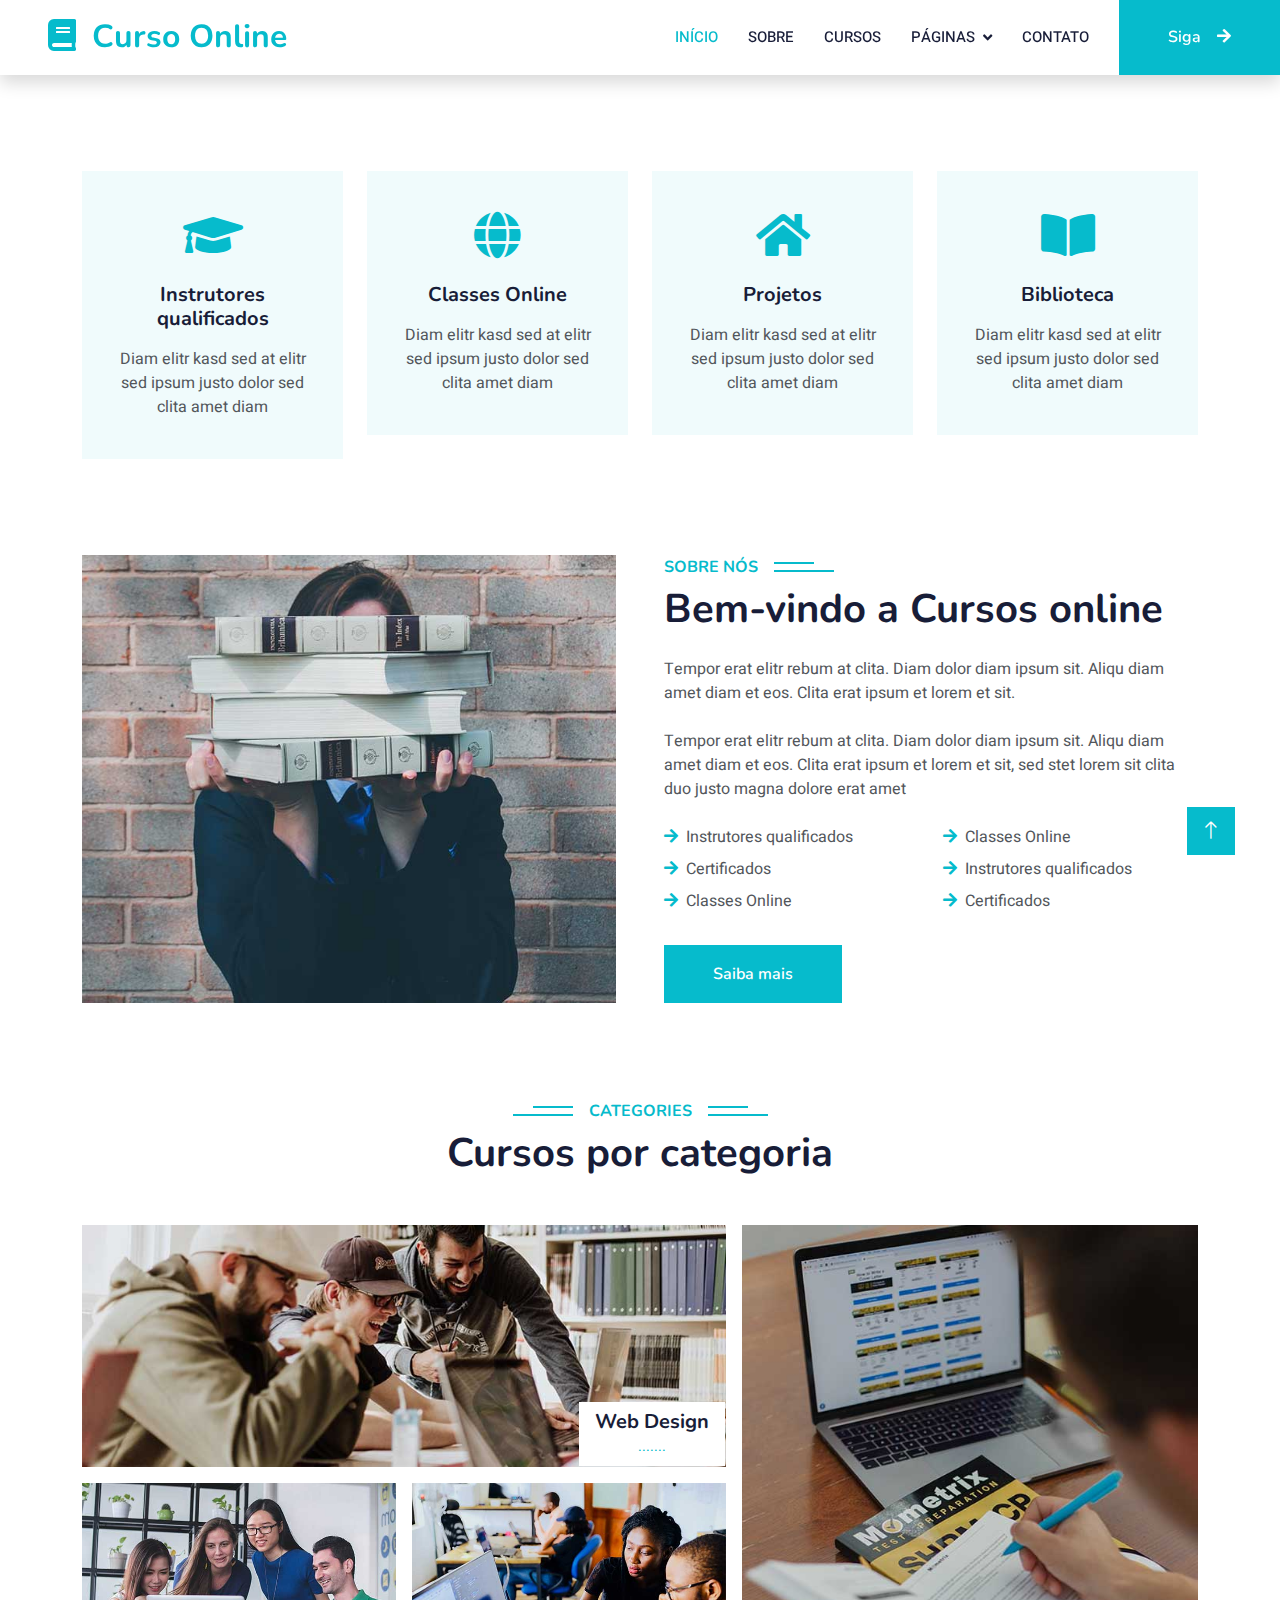
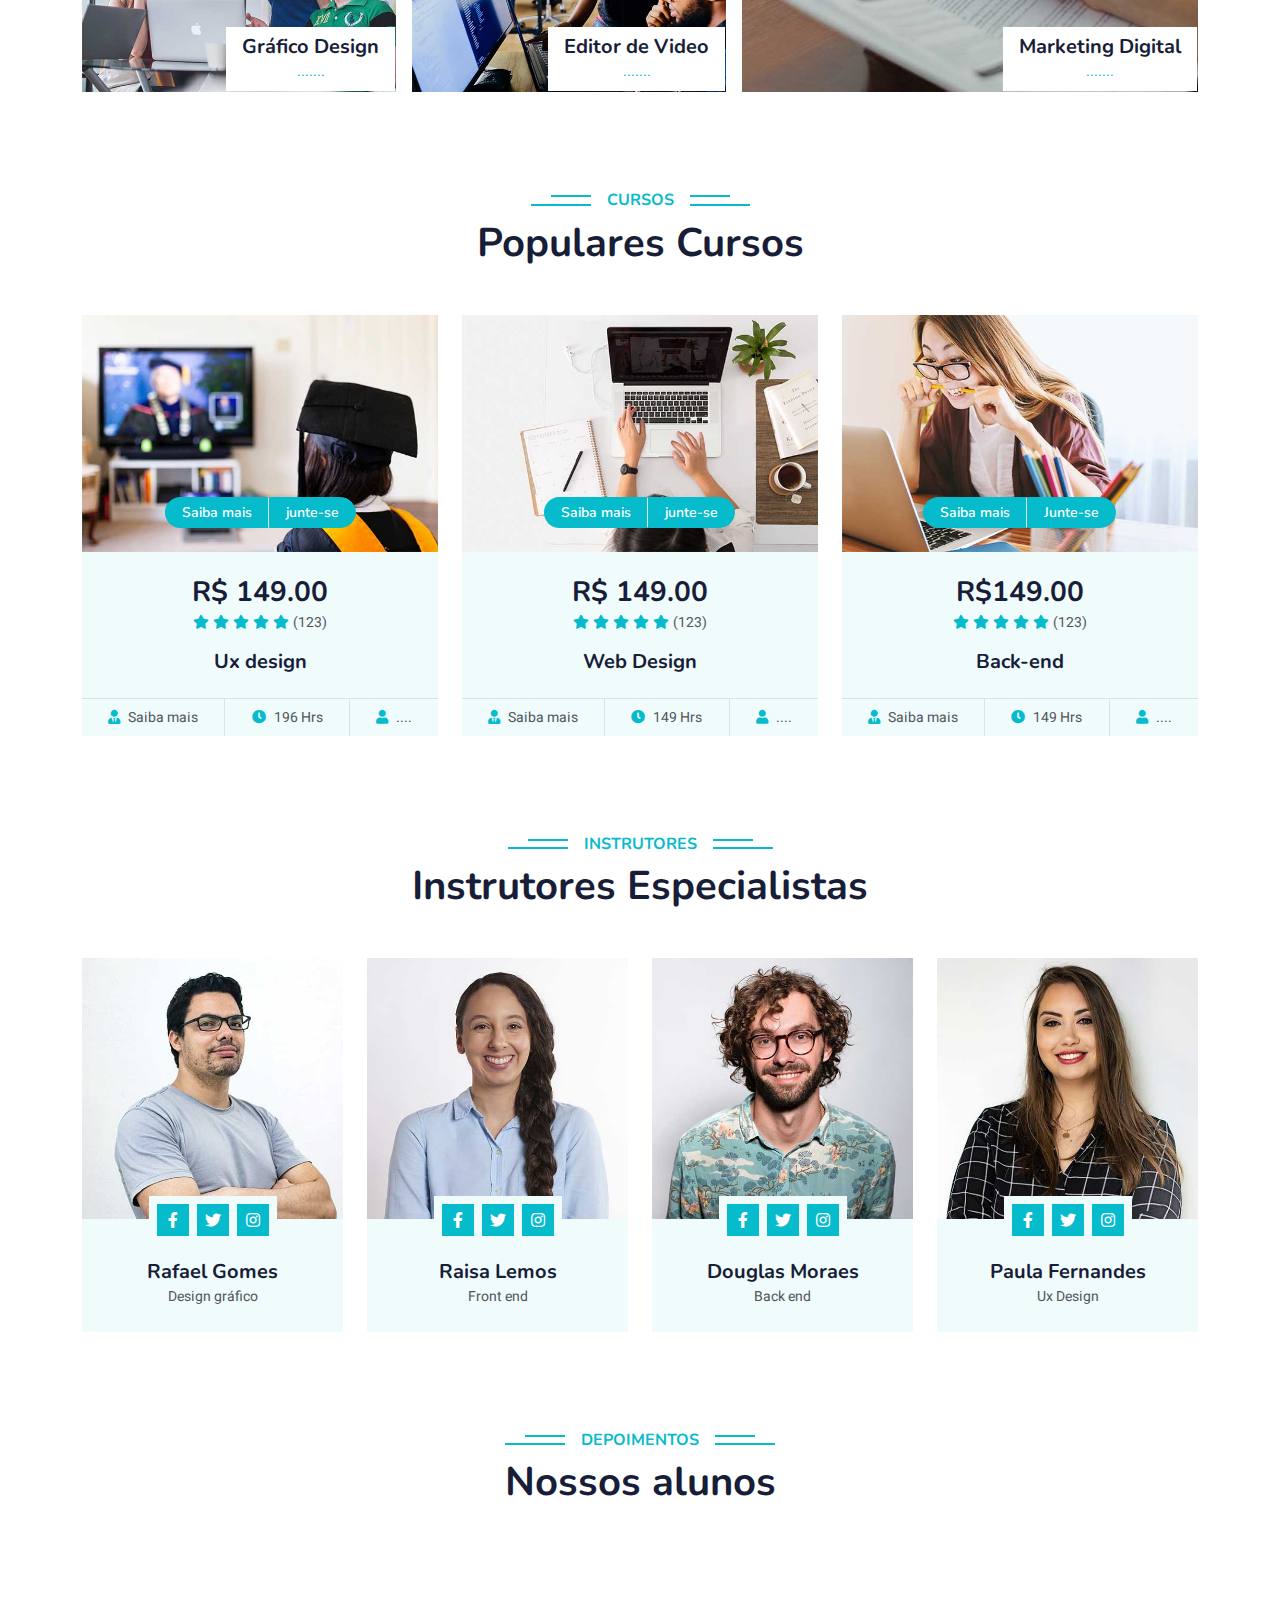
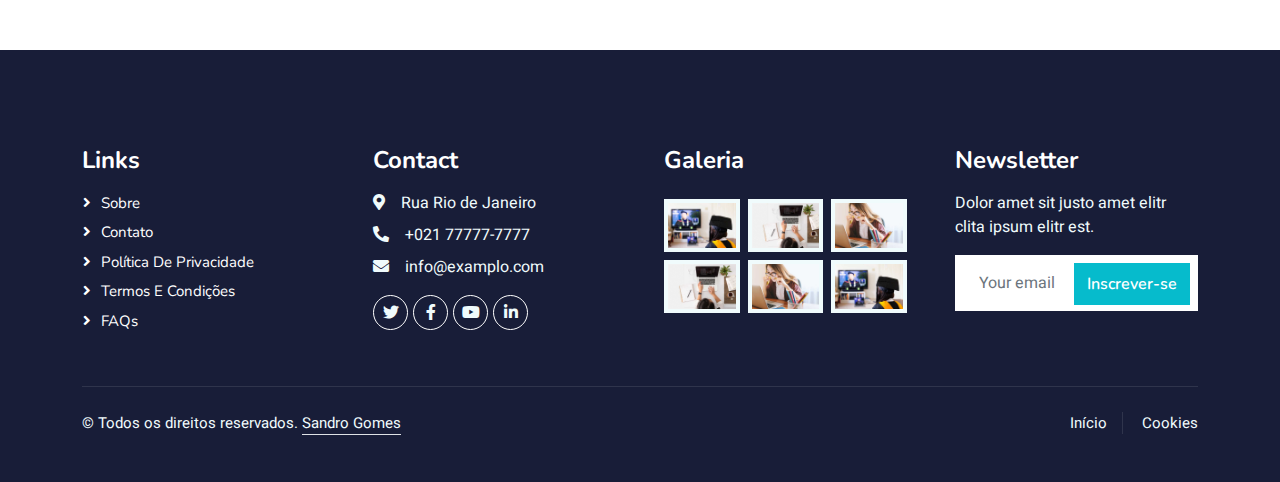
==== index.html @ c1a47a13 "Update index.html" ====
<!DOCTYPE html>
<html lang="en">

<head>
    <meta charset="utf-8">
    <title></title>
    <meta content="width=device-width, initial-scale=1.0" name="viewport">
    <meta content="" name="keywords">
    <meta content="" name="description">

    <!-- Favicon -->
    <link href="img/favicon.ico" rel="icon">

    <!-- Google Web Fonts -->
    <link rel="preconnect" href="https://fonts.googleapis.com">
    <link rel="preconnect" href="https://fonts.gstatic.com" crossorigin>
    <link href="https://fonts.googleapis.com/css2?family=Heebo:wght@400;500;600&family=Nunito:wght@600;700;800&display=swap" rel="stylesheet">

    <!-- Icon Font Stylesheet -->
    <link href="https://cdnjs.cloudflare.com/ajax/libs/font-awesome/5.10.0/css/all.min.css" rel="stylesheet">
    <link href="https://cdn.jsdelivr.net/npm/bootstrap-icons@1.4.1/font/bootstrap-icons.css" rel="stylesheet">

    <!-- Libraries Stylesheet -->
    <link href="lib/animate/animate.min.css" rel="stylesheet">
    <link href="lib/owlcarousel/assets/owl.carousel.min.css" rel="stylesheet">

    <!-- Customized Bootstrap Stylesheet -->
    <link href="css/bootstrap.min.css" rel="stylesheet">

    <!-- Template Stylesheet -->
    <link href="css/style.css" rel="stylesheet">
</head>

<body>
    <!-- Spinner Start -->
    <div id="spinner" class="show bg-white position-fixed translate-middle w-100 vh-100 top-50 start-50 d-flex align-items-center justify-content-center">
        <div class="spinner-border text-primary" style="width: 3rem; height: 3rem;" role="status">
            <span class="sr-only">Carregando...</span>
        </div>
    </div>
    <!-- Spinner End -->


    <!-- Navbar Start -->
    <nav class="navbar navbar-expand-lg bg-white navbar-light shadow sticky-top p-0">
        <a href="index.html" class="navbar-brand d-flex align-items-center px-4 px-lg-5">
            <h2 class="m-0 text-primary"><i class="fa fa-book me-3"></i>Curso Online</h2>
        </a>
        <button type="button" class="navbar-toggler me-4" data-bs-toggle="collapse" data-bs-target="#navbarCollapse">
            <span class="navbar-toggler-icon"></span>
        </button>
        <div class="collapse navbar-collapse" id="navbarCollapse">
            <div class="navbar-nav ms-auto p-4 p-lg-0">
                <a href="index.html" class="nav-item nav-link active">Início</a>
                <a href="sobre.html" class="nav-item nav-link">Sobre</a>
                <a href="cursos.html" class="nav-item nav-link">Cursos</a>
                <div class="nav-item dropdown">
                    <a href="#" class="nav-link dropdown-toggle" data-bs-toggle="dropdown">Páginas</a>
                    <div class="dropdown-menu fade-down m-0">
                        <a href="time.html" class="dropdown-item">Nosso time</a>
                        <a href="depoimentos.html" class="dropdown-item">Feedback</a>
                       
                    </div>
                </div>
                <a href="contact.html" class="nav-item nav-link">Contato</a>
            </div>
            <a href="" class="btn btn-primary py-4 px-lg-5 d-none d-lg-block">Siga<i class="fa fa-arrow-right ms-3"></i></a>
        </div>
    </nav>
    <!-- Navbar End -->


    <!-- Carousel Start -->
    <div class="container-fluid p-0 mb-5">
        <div class="owl-carousel header-carousel position-relative">
            <div class="owl-carousel-item position-relative">
                <img class="img-fluid" src="img/carousel-1.jpg" alt="">
                <div class="position-absolute top-0 start-0 w-100 h-100 d-flex align-items-center" style="background: rgba(24, 29, 56, .7);">
                    <div class="container">
                        <div class="row justify-content-start">
                            <div class="col-sm-10 col-lg-8">
                                <h5 class="text-primary text-uppercase mb-3 animated slideInDown">Melhores cursos online</h5>
                                <h1 class="display-3 text-white animated slideInDown">A melhor plataforma de aprendizado online</h1>
                                <p class="fs-5 text-white mb-4 pb-2">Vero elitr justo clita lorem. Ipsum dolor at sed stet sit diam no. Kasd rebum ipsum et diam justo clita et kasd rebum sea sanctus eirmod elitr.</p>
                                <a href="" class="btn btn-primary py-md-3 px-md-5 me-3 animated slideInLeft">Saiba mais</a>
                                <a href="" class="btn btn-light py-md-3 px-md-5 animated slideInRight">Siga</a>
                            </div>
                        </div>
                    </div>
                </div>
            </div>
            <div class="owl-carousel-item position-relative">
                <img class="img-fluid" src="img/carousel-2.jpg" alt="">
                <div class="position-absolute top-0 start-0 w-100 h-100 d-flex align-items-center" style="background: rgba(24, 29, 56, .7);">
                    <div class="container">
                        <div class="row justify-content-start">
                            <div class="col-sm-10 col-lg-8">
                                <h5 class="text-primary text-uppercase mb-3 animated slideInDown">Melhores cursos online</h5>
                                <h1 class="display-3 text-white animated slideInDown">A melhor plataforma de aprendizado online</h1>
                                <p class="fs-5 text-white mb-4 pb-2">Vero elitr justo clita lorem. Ipsum dolor at sed stet sit diam no. Kasd rebum ipsum et diam justo clita et kasd rebum sea sanctus eirmod elitr.</p>
                                <a href="" class="btn btn-primary py-md-3 px-md-5 me-3 animated slideInLeft">Saiba mais</a>
                                <a href="" class="btn btn-light py-md-3 px-md-5 animated slideInRight">Siga</a>
                            </div>
                        </div>
                    </div>
                </div>
            </div>
        </div>
    </div>
    <!-- Carousel End -->


    <!-- Service Start -->
    <div class="container-xxl py-5">
        <div class="container">
            <div class="row g-4">
                <div class="col-lg-3 col-sm-6 wow fadeInUp" data-wow-delay="0.1s">
                    <div class="service-item text-center pt-3">
                        <div class="p-4">
                            <i class="fa fa-3x fa-graduation-cap text-primary mb-4"></i>
                            <h5 class="mb-3">Instrutores qualificados</h5>
                            <p>Diam elitr kasd sed at elitr sed ipsum justo dolor sed clita amet diam</p>
                        </div>
                    </div>
                </div>
                <div class="col-lg-3 col-sm-6 wow fadeInUp" data-wow-delay="0.3s">
                    <div class="service-item text-center pt-3">
                        <div class="p-4">
                            <i class="fa fa-3x fa-globe text-primary mb-4"></i>
                            <h5 class="mb-3">Classes Online</h5>
                            <p>Diam elitr kasd sed at elitr sed ipsum justo dolor sed clita amet diam</p>
                        </div>
                    </div>
                </div>
                <div class="col-lg-3 col-sm-6 wow fadeInUp" data-wow-delay="0.5s">
                    <div class="service-item text-center pt-3">
                        <div class="p-4">
                            <i class="fa fa-3x fa-home text-primary mb-4"></i>
                            <h5 class="mb-3">Projetos</h5>
                            <p>Diam elitr kasd sed at elitr sed ipsum justo dolor sed clita amet diam</p>
                        </div>
                    </div>
                </div>
                <div class="col-lg-3 col-sm-6 wow fadeInUp" data-wow-delay="0.7s">
                    <div class="service-item text-center pt-3">
                        <div class="p-4">
                            <i class="fa fa-3x fa-book-open text-primary mb-4"></i>
                            <h5 class="mb-3">Biblioteca</h5>
                            <p>Diam elitr kasd sed at elitr sed ipsum justo dolor sed clita amet diam</p>
                        </div>
                    </div>
                </div>
            </div>
        </div>
    </div>
    <!-- Service End -->


    <!-- About Start -->
    <div class="container-xxl py-5">
        <div class="container">
            <div class="row g-5">
                <div class="col-lg-6 wow fadeInUp" data-wow-delay="0.1s" style="min-height: 400px;">
                    <div class="position-relative h-100">
                        <img class="img-fluid position-absolute w-100 h-100" src="img/about.jpg" alt="" style="object-fit: cover;">
                    </div>
                </div>
                <div class="col-lg-6 wow fadeInUp" data-wow-delay="0.3s">
                    <h6 class="section-title bg-white text-start text-primary pe-3">Sobre nós</h6>
                    <h1 class="mb-4">Bem-vindo a Cursos online</h1>
                    <p class="mb-4">Tempor erat elitr rebum at clita. Diam dolor diam ipsum sit. Aliqu diam amet diam et eos. Clita erat ipsum et lorem et sit.</p>
                    <p class="mb-4">Tempor erat elitr rebum at clita. Diam dolor diam ipsum sit. Aliqu diam amet diam et eos. Clita erat ipsum et lorem et sit, sed stet lorem sit clita duo justo magna dolore erat amet</p>
                    <div class="row gy-2 gx-4 mb-4">
                        
                       <div class="col-sm-6">
                            <p class="mb-0"><i class="fa fa-arrow-right text-primary me-2"></i>Instrutores qualificados</p>
                        </div>
                        <div class="col-sm-6">
                            <p class="mb-0"><i class="fa fa-arrow-right text-primary me-2"></i>Classes Online</p>
                        </div>
                        <div class="col-sm-6">
                            <p class="mb-0"><i class="fa fa-arrow-right text-primary me-2"></i>Certificados</p>
                        </div>
                        <div class="col-sm-6">
                            <p class="mb-0"><i class="fa fa-arrow-right text-primary me-2"></i>Instrutores qualificados</p>
                        </div>
                        <div class="col-sm-6">
                            <p class="mb-0"><i class="fa fa-arrow-right text-primary me-2"></i>Classes Online</p>
                        </div>
                        <div class="col-sm-6">
                            <p class="mb-0"><i class="fa fa-arrow-right text-primary me-2"></i>Certificados</p>
                        </div>
                    </div>
                    <a class="btn btn-primary py-3 px-5 mt-2" href="">Saiba mais</a>
                </div>
            </div>
        </div>
    </div>
    <!-- About End -->


    <!-- Categories Start -->
    <div class="container-xxl py-5 category">
        <div class="container">
            <div class="text-center wow fadeInUp" data-wow-delay="0.1s">
                <h6 class="section-title bg-white text-center text-primary px-3">Categories</h6>
                <h1 class="mb-5">Cursos por categoria</h1>
            </div>
            <div class="row g-3">
                <div class="col-lg-7 col-md-6">
                    <div class="row g-3">
                        <div class="col-lg-12 col-md-12 wow zoomIn" data-wow-delay="0.1s">
                            <a class="position-relative d-block overflow-hidden" href="">
                                <img class="img-fluid" src="img/cat-1.jpg" alt="">
                                <div class="bg-white text-center position-absolute bottom-0 end-0 py-2 px-3" style="margin: 1px;">
                                    <h5 class="m-0">Web Design</h5>
                                    <small class="text-primary">.......</small>
                                </div>
                            </a>
                        </div>
                        <div class="col-lg-6 col-md-12 wow zoomIn" data-wow-delay="0.3s">
                            <a class="position-relative d-block overflow-hidden" href="">
                                <img class="img-fluid" src="img/cat-2.jpg" alt="">
                                <div class="bg-white text-center position-absolute bottom-0 end-0 py-2 px-3" style="margin: 1px;">
                                    <h5 class="m-0">Gráfico Design</h5>
                                    <small class="text-primary">.......</small>
                                </div>
                            </a>
                        </div>
                        <div class="col-lg-6 col-md-12 wow zoomIn" data-wow-delay="0.5s">
                            <a class="position-relative d-block overflow-hidden" href="">
                                <img class="img-fluid" src="img/cat-3.jpg" alt="">
                                <div class="bg-white text-center position-absolute bottom-0 end-0 py-2 px-3" style="margin: 1px;">
                                    <h5 class="m-0">Editor de Video</h5>
                                    <small class="text-primary">.......</small>
                                </div>
                            </a>
                        </div>
                    </div>
                </div>
                <div class="col-lg-5 col-md-6 wow zoomIn" data-wow-delay="0.7s" style="min-height: 350px;">
                    <a class="position-relative d-block h-100 overflow-hidden" href="">
                        <img class="img-fluid position-absolute w-100 h-100" src="img/cat-4.jpg" alt="" style="object-fit: cover;">
                        <div class="bg-white text-center position-absolute bottom-0 end-0 py-2 px-3" style="margin:  1px;">
                            <h5 class="m-0">Marketing Digital</h5>
                            <small class="text-primary">.......</small>
                        </div>
                    </a>
                </div>
            </div>
        </div>
    </div>
    <!-- Categories Start -->


    <!-- Courses Start -->
    <div class="container-xxl py-5">
        <div class="container">
            <div class="text-center wow fadeInUp" data-wow-delay="0.1s">
                <h6 class="section-title bg-white text-center text-primary px-3">Cursos</h6>
                <h1 class="mb-5">Populares Cursos</h1>
            </div>
            <div class="row g-4 justify-content-center">
                <div class="col-lg-4 col-md-6 wow fadeInUp" data-wow-delay="0.1s">
                    <div class="course-item bg-light">
                        <div class="position-relative overflow-hidden">
                            <img class="img-fluid" src="img/course-1.jpg" alt="">
                            <div class="w-100 d-flex justify-content-center position-absolute bottom-0 start-0 mb-4">
                                <a href="#" class="flex-shrink-0 btn btn-sm btn-primary px-3 border-end" style="border-radius: 30px 0 0 30px;">Saiba mais</a>
                                <a href="#" class="flex-shrink-0 btn btn-sm btn-primary px-3" style="border-radius: 0 30px 30px 0;">junte-se</a>
                            </div>
                        </div>
                        <div class="text-center p-4 pb-0">
                            <h3 class="mb-0">R$ 149.00</h3>
                            <div class="mb-3">
                                <small class="fa fa-star text-primary"></small>
                                <small class="fa fa-star text-primary"></small>
                                <small class="fa fa-star text-primary"></small>
                                <small class="fa fa-star text-primary"></small>
                                <small class="fa fa-star text-primary"></small>
                                <small>(123)</small>
                            </div>
                            <h5 class="mb-4">Ux design</h5>
                        </div>
                        <div class="d-flex border-top">
                            <small class="flex-fill text-center border-end py-2"><i class="fa fa-user-tie text-primary me-2"></i>Saiba mais</small>
                            <small class="flex-fill text-center border-end py-2"><i class="fa fa-clock text-primary me-2"></i>196 Hrs</small>
                            <small class="flex-fill text-center py-2"><i class="fa fa-user text-primary me-2"></i>....</small>
                        </div>
                    </div>
                </div>
                <div class="col-lg-4 col-md-6 wow fadeInUp" data-wow-delay="0.3s">
                    <div class="course-item bg-light">
                        <div class="position-relative overflow-hidden">
                            <img class="img-fluid" src="img/course-2.jpg" alt="">
                            <div class="w-100 d-flex justify-content-center position-absolute bottom-0 start-0 mb-4">
                                <a href="#" class="flex-shrink-0 btn btn-sm btn-primary px-3 border-end" style="border-radius: 30px 0 0 30px;">Saiba mais</a>
                                <a href="#" class="flex-shrink-0 btn btn-sm btn-primary px-3" style="border-radius: 0 30px 30px 0;">junte-se</a>
                            </div>
                        </div>
                        <div class="text-center p-4 pb-0">
                            <h3 class="mb-0">R$ 149.00</h3>
                            <div class="mb-3">
                                <small class="fa fa-star text-primary"></small>
                                <small class="fa fa-star text-primary"></small>
                                <small class="fa fa-star text-primary"></small>
                                <small class="fa fa-star text-primary"></small>
                                <small class="fa fa-star text-primary"></small>
                                <small>(123)</small>
                            </div>
                            <h5 class="mb-4">Web Design</h5>
                        </div>
                        <div class="d-flex border-top">
                            <small class="flex-fill text-center border-end py-2"><i class="fa fa-user-tie text-primary me-2"></i>Saiba mais</small>
                            <small class="flex-fill text-center border-end py-2"><i class="fa fa-clock text-primary me-2"></i>149 Hrs</small>
                            <small class="flex-fill text-center py-2"><i class="fa fa-user text-primary me-2"></i>....</small>
                        </div>
                    </div>
                </div>
                <div class="col-lg-4 col-md-6 wow fadeInUp" data-wow-delay="0.5s">
                    <div class="course-item bg-light">
                        <div class="position-relative overflow-hidden">
                            <img class="img-fluid" src="img/course-3.jpg" alt="">
                            <div class="w-100 d-flex justify-content-center position-absolute bottom-0 start-0 mb-4">
                                <a href="#" class="flex-shrink-0 btn btn-sm btn-primary px-3 border-end" style="border-radius: 30px 0 0 30px;">Saiba mais</a>
                                <a href="#" class="flex-shrink-0 btn btn-sm btn-primary px-3" style="border-radius: 0 30px 30px 0;">Junte-se</a>
                            </div>
                        </div>
                        <div class="text-center p-4 pb-0">
                            <h3 class="mb-0">R$149.00</h3>
                            <div class="mb-3">
                                <small class="fa fa-star text-primary"></small>
                                <small class="fa fa-star text-primary"></small>
                                <small class="fa fa-star text-primary"></small>
                                <small class="fa fa-star text-primary"></small>
                                <small class="fa fa-star text-primary"></small>
                                <small>(123)</small>
                            </div>
                            <h5 class="mb-4">Back-end</h5>
                        </div>
                        <div class="d-flex border-top">
                            <small class="flex-fill text-center border-end py-2"><i class="fa fa-user-tie text-primary me-2"></i>Saiba mais</small>
                            <small class="flex-fill text-center border-end py-2"><i class="fa fa-clock text-primary me-2"></i>149 Hrs</small>
                            <small class="flex-fill text-center py-2"><i class="fa fa-user text-primary me-2"></i>....</small>
                        </div>
                    </div>
                </div>
            </div>
        </div>
    </div>
    <!-- Courses End -->


    <!-- Team Start -->
    <div class="container-xxl py-5">
        <div class="container">
            <div class="text-center wow fadeInUp" data-wow-delay="0.1s">
                <h6 class="section-title bg-white text-center text-primary px-3">Instrutores</h6>
                <h1 class="mb-5">Instrutores Especialistas</h1>
            </div>
            <div class="row g-4">
                <div class="col-lg-3 col-md-6 wow fadeInUp" data-wow-delay="0.1s">
                    <div class="team-item bg-light">
                        <div class="overflow-hidden">
                            <img class="img-fluid" src="img/team-1.jpg" alt="">
                        </div>
                        <div class="position-relative d-flex justify-content-center" style="margin-top: -23px;">
                            <div class="bg-light d-flex justify-content-center pt-2 px-1">
                                <a class="btn btn-sm-square btn-primary mx-1" href=""><i class="fab fa-facebook-f"></i></a>
                                <a class="btn btn-sm-square btn-primary mx-1" href=""><i class="fab fa-twitter"></i></a>
                                <a class="btn btn-sm-square btn-primary mx-1" href=""><i class="fab fa-instagram"></i></a>
                            </div>
                        </div>
                        <div class="text-center p-4">
                            <h5 class="mb-0">Rafael Gomes</h5>
                            <small>Design gráfico</small>
                        </div>
                    </div>
                </div>
                <div class="col-lg-3 col-md-6 wow fadeInUp" data-wow-delay="0.3s">
                    <div class="team-item bg-light">
                        <div class="overflow-hidden">
                            <img class="img-fluid" src="img/team-2.jpg" alt="">
                        </div>
                        <div class="position-relative d-flex justify-content-center" style="margin-top: -23px;">
                            <div class="bg-light d-flex justify-content-center pt-2 px-1">
                                <a class="btn btn-sm-square btn-primary mx-1" href=""><i class="fab fa-facebook-f"></i></a>
                                <a class="btn btn-sm-square btn-primary mx-1" href=""><i class="fab fa-twitter"></i></a>
                                <a class="btn btn-sm-square btn-primary mx-1" href=""><i class="fab fa-instagram"></i></a>
                            </div>
                        </div>
                        <div class="text-center p-4">
                             <h5 class="mb-0">Raisa Lemos</h5>
                            <small>Front end</small>
                        </div>
                    </div>
                </div>
                <div class="col-lg-3 col-md-6 wow fadeInUp" data-wow-delay="0.5s">
                    <div class="team-item bg-light">
                        <div class="overflow-hidden">
                            <img class="img-fluid" src="img/team-3.jpg" alt="">
                        </div>
                        <div class="position-relative d-flex justify-content-center" style="margin-top: -23px;">
                            <div class="bg-light d-flex justify-content-center pt-2 px-1">
                                <a class="btn btn-sm-square btn-primary mx-1" href=""><i class="fab fa-facebook-f"></i></a>
                                <a class="btn btn-sm-square btn-primary mx-1" href=""><i class="fab fa-twitter"></i></a>
                                <a class="btn btn-sm-square btn-primary mx-1" href=""><i class="fab fa-instagram"></i></a>
                            </div>
                        </div>
                        <div class="text-center p-4">
                             <h5 class="mb-0">Douglas Moraes</h5>
                            <small>Back end</small>
                        </div>
                    </div>
                </div>
                <div class="col-lg-3 col-md-6 wow fadeInUp" data-wow-delay="0.7s">
                    <div class="team-item bg-light">
                        <div class="overflow-hidden">
                            <img class="img-fluid" src="img/team-4.jpg" alt="">
                        </div>
                        <div class="position-relative d-flex justify-content-center" style="margin-top: -23px;">
                            <div class="bg-light d-flex justify-content-center pt-2 px-1">
                                <a class="btn btn-sm-square btn-primary mx-1" href=""><i class="fab fa-facebook-f"></i></a>
                                <a class="btn btn-sm-square btn-primary mx-1" href=""><i class="fab fa-twitter"></i></a>
                                <a class="btn btn-sm-square btn-primary mx-1" href=""><i class="fab fa-instagram"></i></a>
                            </div>
                        </div>
                        <div class="text-center p-4">
                             <h5 class="mb-0">Paula Fernandes</h5>
                            <small>Ux Design</small>
                        </div>
                    </div>
                </div>
            </div>
        </div>
    </div>
    <!-- Team End -->


    <!-- Testimonial Start -->
    <div class="container-xxl py-5 wow fadeInUp" data-wow-delay="0.1s">
        <div class="container">
            <div class="text-center">
                <h6 class="section-title bg-white text-center text-primary px-3">Depoimentos</h6>
                <h1 class="mb-5">Nossos alunos </h1>
            </div>
            <div class="owl-carousel testimonial-carousel position-relative">
                <div class="testimonial-item text-center">
                    <img class="border rounded-circle p-2 mx-auto mb-3" src="img/testimonial-1.jpg" style="width: 80px; height: 80px;">
                    <h5 class="mb-0">Nome do cliente</h5>
                    <p>Profissão</p>
                    <div class="testimonial-text bg-light text-center p-4">
                    <p class="mb-0">Tempor erat elitr rebum at clita. Diam dolor diam ipsum sit diam amet diam et eos. Clita erat ipsum et lorem et sit.</p>
                    </div>
                </div>
                <div class="testimonial-item text-center">
                    <img class="border rounded-circle p-2 mx-auto mb-3" src="img/testimonial-2.jpg" style="width: 80px; height: 80px;">
                    <h5 class="mb-0">Nome do cliente</h5>
                    <p>Profissão</p>
                    <div class="testimonial-text bg-light text-center p-4">
                    <p class="mb-0">Tempor erat elitr rebum at clita. Diam dolor diam ipsum sit diam amet diam et eos. Clita erat ipsum et lorem et sit.</p>
                    </div>
                </div>
                <div class="testimonial-item text-center">
                    <img class="border rounded-circle p-2 mx-auto mb-3" src="img/testimonial-3.jpg" style="width: 80px; height: 80px;">
                    <h5 class="mb-0">Nome do cliente</h5>
                    <p>Profissão</p>
                    <div class="testimonial-text bg-light text-center p-4">
                    <p class="mb-0">Tempor erat elitr rebum at clita. Diam dolor diam ipsum sit diam amet diam et eos. Clita erat ipsum et lorem et sit.</p>
                    </div>
                </div>
                <div class="testimonial-item text-center">
                    <img class="border rounded-circle p-2 mx-auto mb-3" src="img/testimonial-4.jpg" style="width: 80px; height: 80px;">
                    <h5 class="mb-0">Nome do cliente</h5>
                    <p>Profissão</p>
                    <div class="testimonial-text bg-light text-center p-4">
                    <p class="mb-0">Tempor erat elitr rebum at clita. Diam dolor diam ipsum sit diam amet diam et eos. Clita erat ipsum et lorem et sit.</p>
                    </div>
                </div>
            </div>
        </div>
    </div>
    <!-- Testimonial End -->
        

    <!-- Footer Start -->
    <div class="container-fluid bg-dark text-light footer pt-5 mt-5 wow fadeIn" data-wow-delay="0.1s">
        <div class="container py-5">
            <div class="row g-5">
                <div class="col-lg-3 col-md-6">
                    <h4 class="text-white mb-3">Links</h4>
                    <a class="btn btn-link" href="">Sobre</a>
                    <a class="btn btn-link" href="">Contato</a>
                    <a class="btn btn-link" href="">Política de Privacidade</a>
                    <a class="btn btn-link" href="">Termos e Condições</a>
                    <a class="btn btn-link" href="">FAQs</a>
                </div>
                <div class="col-lg-3 col-md-6">
                    <h4 class="text-white mb-3">Contact</h4>
                    <p class="mb-2"><i class="fa fa-map-marker-alt me-3"></i>Rua Rio de Janeiro</p>
                    <p class="mb-2"><i class="fa fa-phone-alt me-3"></i>+021 77777-7777</p>
                    <p class="mb-2"><i class="fa fa-envelope me-3"></i>info@examplo.com</p>
                    <div class="d-flex pt-2">
                        <a class="btn btn-outline-light btn-social" href=""><i class="fab fa-twitter"></i></a>
                        <a class="btn btn-outline-light btn-social" href=""><i class="fab fa-facebook-f"></i></a>
                        <a class="btn btn-outline-light btn-social" href=""><i class="fab fa-youtube"></i></a>
                        <a class="btn btn-outline-light btn-social" href=""><i class="fab fa-linkedin-in"></i></a>
                    </div>
                </div>
                <div class="col-lg-3 col-md-6">
                    <h4 class="text-white mb-3">Galeria</h4>
                    <div class="row g-2 pt-2">
                        <div class="col-4">
                            <img class="img-fluid bg-light p-1" src="img/course-1.jpg" alt="">
                        </div>
                        <div class="col-4">
                            <img class="img-fluid bg-light p-1" src="img/course-2.jpg" alt="">
                        </div>
                        <div class="col-4">
                            <img class="img-fluid bg-light p-1" src="img/course-3.jpg" alt="">
                        </div>
                        <div class="col-4">
                            <img class="img-fluid bg-light p-1" src="img/course-2.jpg" alt="">
                        </div>
                        <div class="col-4">
                            <img class="img-fluid bg-light p-1" src="img/course-3.jpg" alt="">
                        </div>
                        <div class="col-4">
                            <img class="img-fluid bg-light p-1" src="img/course-1.jpg" alt="">
                        </div>
                    </div>
                </div>
                <div class="col-lg-3 col-md-6">
                    <h4 class="text-white mb-3">Newsletter</h4>
                    <p>Dolor amet sit justo amet elitr clita ipsum elitr est.</p>
                    <div class="position-relative mx-auto" style="max-width: 400px;">
                        <input class="form-control border-0 w-100 py-3 ps-4 pe-5" type="text" placeholder="Your email">
                        <button type="button" class="btn btn-primary py-2 position-absolute top-0 end-0 mt-2 me-2">Inscrever-se </button>
                    </div>
                </div>
            </div>
        </div>
        <div class="container">
            <div class="copyright">
                <div class="row">
                    <div class="col-md-6 text-center text-md-start mb-3 mb-md-0">
                        &copy; <a class="border-bottom" href="#"></a> Todos os direitos reservados.

                        
                         <a class="border-bottom" href="https://sandrouxdesign.com.br">Sandro Gomes</a><br><br>
                        
                    </div>
                    <div class="col-md-6 text-center text-md-end">
                        <div class="footer-menu">
                            <a href="">Início</a>
                            <a href="">Cookies</a>
                            
                        </div>
                    </div>
                </div>
            </div>
        </div>
    </div>
    <!-- Footer End -->


    <!-- Back to Top -->
    <a href="#" class="btn btn-lg btn-primary btn-lg-square back-to-top"><i class="bi bi-arrow-up"></i></a>


    <!-- JavaScript Libraries -->
    <script src="https://code.jquery.com/jquery-3.4.1.min.js"></script>
    <script src="https://cdn.jsdelivr.net/npm/bootstrap@5.0.0/dist/js/bootstrap.bundle.min.js"></script>
    <script src="lib/wow/wow.min.js"></script>
    <script src="lib/easing/easing.min.js"></script>
    <script src="lib/waypoints/waypoints.min.js"></script>
    <script src="lib/owlcarousel/owl.carousel.min.js"></script>

    <!-- Template Javascript -->
    <script src="js/main.js"></script>
</body>

</html>
---- css/style.css ----
/********** Template CSS **********/
:root {
    --primary: #06BBCC;
    --light: #F0FBFC;
    --dark: #181d38;
}

.fw-medium {
    font-weight: 600 !important;
}

.fw-semi-bold {
    font-weight: 700 !important;
}

.back-to-top {
    position: fixed;
    display: none;
    right: 45px;
    bottom: 45px;
    z-index: 99;
}


/*** Spinner ***/
#spinner {
    opacity: 0;
    visibility: hidden;
    transition: opacity .5s ease-out, visibility 0s linear .5s;
    z-index: 99999;
}

#spinner.show {
    transition: opacity .5s ease-out, visibility 0s linear 0s;
    visibility: visible;
    opacity: 1;
}


/*** Button ***/
.btn {
    font-family: 'Nunito', sans-serif;
    font-weight: 600;
    transition: .5s;
}

.btn.btn-primary,
.btn.btn-secondary {
    color: #FFFFFF;
}

.btn-square {
    width: 38px;
    height: 38px;
}

.btn-sm-square {
    width: 32px;
    height: 32px;
}

.btn-lg-square {
    width: 48px;
    height: 48px;
}

.btn-square,
.btn-sm-square,
.btn-lg-square {
    padding: 0;
    display: flex;
    align-items: center;
    justify-content: center;
    font-weight: normal;
    border-radius: 0px;
}


/*** Navbar ***/
.navbar .dropdown-toggle::after {
    border: none;
    content: "\f107";
    font-family: "Font Awesome 5 Free";
    font-weight: 900;
    vertical-align: middle;
    margin-left: 8px;
}

.navbar-light .navbar-nav .nav-link {
    margin-right: 30px;
    padding: 25px 0;
    color: #FFFFFF;
    font-size: 15px;
    text-transform: uppercase;
    outline: none;
}

.navbar-light .navbar-nav .nav-link:hover,
.navbar-light .navbar-nav .nav-link.active {
    color: var(--primary);
}

@media (max-width: 991.98px) {
    .navbar-light .navbar-nav .nav-link  {
        margin-right: 0;
        padding: 10px 0;
    }

    .navbar-light .navbar-nav {
        border-top: 1px solid #EEEEEE;
    }
}

.navbar-light .navbar-brand,
.navbar-light a.btn {
    height: 75px;
}

.navbar-light .navbar-nav .nav-link {
    color: var(--dark);
    font-weight: 500;
}

.navbar-light.sticky-top {
    top: -100px;
    transition: .5s;
}

@media (min-width: 992px) {
    .navbar .nav-item .dropdown-menu {
        display: block;
        margin-top: 0;
        opacity: 0;
        visibility: hidden;
        transition: .5s;
    }

    .navbar .dropdown-menu.fade-down {
        top: 100%;
        transform: rotateX(-75deg);
        transform-origin: 0% 0%;
    }

    .navbar .nav-item:hover .dropdown-menu {
        top: 100%;
        transform: rotateX(0deg);
        visibility: visible;
        transition: .5s;
        opacity: 1;
    }
}


/*** Header carousel ***/
@media (max-width: 768px) {
    .header-carousel .owl-carousel-item {
        position: relative;
        min-height: 500px;
    }
    
    .header-carousel .owl-carousel-item img {
        position: absolute;
        width: 100%;
        height: 100%;
        object-fit: cover;
    }
}

.header-carousel .owl-nav {
    position: absolute;
    top: 50%;
    right: 8%;
    transform: translateY(-50%);
    display: flex;
    flex-direction: column;
}

.header-carousel .owl-nav .owl-prev,
.header-carousel .owl-nav .owl-next {
    margin: 7px 0;
    width: 45px;
    height: 45px;
    display: flex;
    align-items: center;
    justify-content: center;
    color: #FFFFFF;
    background: transparent;
    border: 1px solid #FFFFFF;
    font-size: 22px;
    transition: .5s;
}

.header-carousel .owl-nav .owl-prev:hover,
.header-carousel .owl-nav .owl-next:hover {
    background: var(--primary);
    border-color: var(--primary);
}

.page-header {
    background: linear-gradient(rgba(24, 29, 56, .7), rgba(24, 29, 56, .7)), url(../img/carousel-1.jpg);
    background-position: center center;
    background-repeat: no-repeat;
    background-size: cover;
}

.page-header-inner {
    background: rgba(15, 23, 43, .7);
}

.breadcrumb-item + .breadcrumb-item::before {
    color: var(--light);
}


/*** Section Title ***/
.section-title {
    position: relative;
    display: inline-block;
    text-transform: uppercase;
}

.section-title::before {
    position: absolute;
    content: "";
    width: calc(100% + 80px);
    height: 2px;
    top: 4px;
    left: -40px;
    background: var(--primary);
    z-index: -1;
}

.section-title::after {
    position: absolute;
    content: "";
    width: calc(100% + 120px);
    height: 2px;
    bottom: 5px;
    left: -60px;
    background: var(--primary);
    z-index: -1;
}

.section-title.text-start::before {
    width: calc(100% + 40px);
    left: 0;
}

.section-title.text-start::after {
    width: calc(100% + 60px);
    left: 0;
}


/*** Service ***/
.service-item {
    background: var(--light);
    transition: .5s;
}

.service-item:hover {
    margin-top: -10px;
    background: var(--primary);
}

.service-item * {
    transition: .5s;
}

.service-item:hover * {
    color: var(--light) !important;
}


/*** Categories & Courses ***/
.category img,
.course-item img {
    transition: .5s;
}

.category a:hover img,
.course-item:hover img {
    transform: scale(1.1);
}


/*** Team ***/
.team-item img {
    transition: .5s;
}

.team-item:hover img {
    transform: scale(1.1);
}


/*** Testimonial ***/
.testimonial-carousel::before {
    position: absolute;
    content: "";
    top: 0;
    left: 0;
    height: 100%;
    width: 0;
    background: linear-gradient(to right, rgba(255, 255, 255, 1) 0%, rgba(255, 255, 255, 0) 100%);
    z-index: 1;
}

.testimonial-carousel::after {
    position: absolute;
    content: "";
    top: 0;
    right: 0;
    height: 100%;
    width: 0;
    background: linear-gradient(to left, rgba(255, 255, 255, 1) 0%, rgba(255, 255, 255, 0) 100%);
    z-index: 1;
}

@media (min-width: 768px) {
    .testimonial-carousel::before,
    .testimonial-carousel::after {
        width: 200px;
    }
}

@media (min-width: 992px) {
    .testimonial-carousel::before,
    .testimonial-carousel::after {
        width: 300px;
    }
}

.testimonial-carousel .owl-item .testimonial-text,
.testimonial-carousel .owl-item.center .testimonial-text * {
    transition: .5s;
}

.testimonial-carousel .owl-item.center .testimonial-text {
    background: var(--primary) !important;
}

.testimonial-carousel .owl-item.center .testimonial-text * {
    color: #FFFFFF !important;
}

.testimonial-carousel .owl-dots {
    margin-top: 24px;
    display: flex;
    align-items: flex-end;
    justify-content: center;
}

.testimonial-carousel .owl-dot {
    position: relative;
    display: inline-block;
    margin: 0 5px;
    width: 15px;
    height: 15px;
    border: 1px solid #CCCCCC;
    transition: .5s;
}

.testimonial-carousel .owl-dot.active {
    background: var(--primary);
    border-color: var(--primary);
}


/*** Footer ***/
.footer .btn.btn-social {
    margin-right: 5px;
    width: 35px;
    height: 35px;
    display: flex;
    align-items: center;
    justify-content: center;
    color: var(--light);
    font-weight: normal;
    border: 1px solid #FFFFFF;
    border-radius: 35px;
    transition: .3s;
}

.footer .btn.btn-social:hover {
    color: var(--primary);
}

.footer .btn.btn-link {
    display: block;
    margin-bottom: 5px;
    padding: 0;
    text-align: left;
    color: #FFFFFF;
    font-size: 15px;
    font-weight: normal;
    text-transform: capitalize;
    transition: .3s;
}

.footer .btn.btn-link::before {
    position: relative;
    content: "\f105";
    font-family: "Font Awesome 5 Free";
    font-weight: 900;
    margin-right: 10px;
}

.footer .btn.btn-link:hover {
    letter-spacing: 1px;
    box-shadow: none;
}

.footer .copyright {
    padding: 25px 0;
    font-size: 15px;
    border-top: 1px solid rgba(256, 256, 256, .1);
}

.footer .copyright a {
    color: var(--light);
}

.footer .footer-menu a {
    margin-right: 15px;
    padding-right: 15px;
    border-right: 1px solid rgba(255, 255, 255, .1);
}

.footer .footer-menu a:last-child {
    margin-right: 0;
    padding-right: 0;
    border-right: none;
}
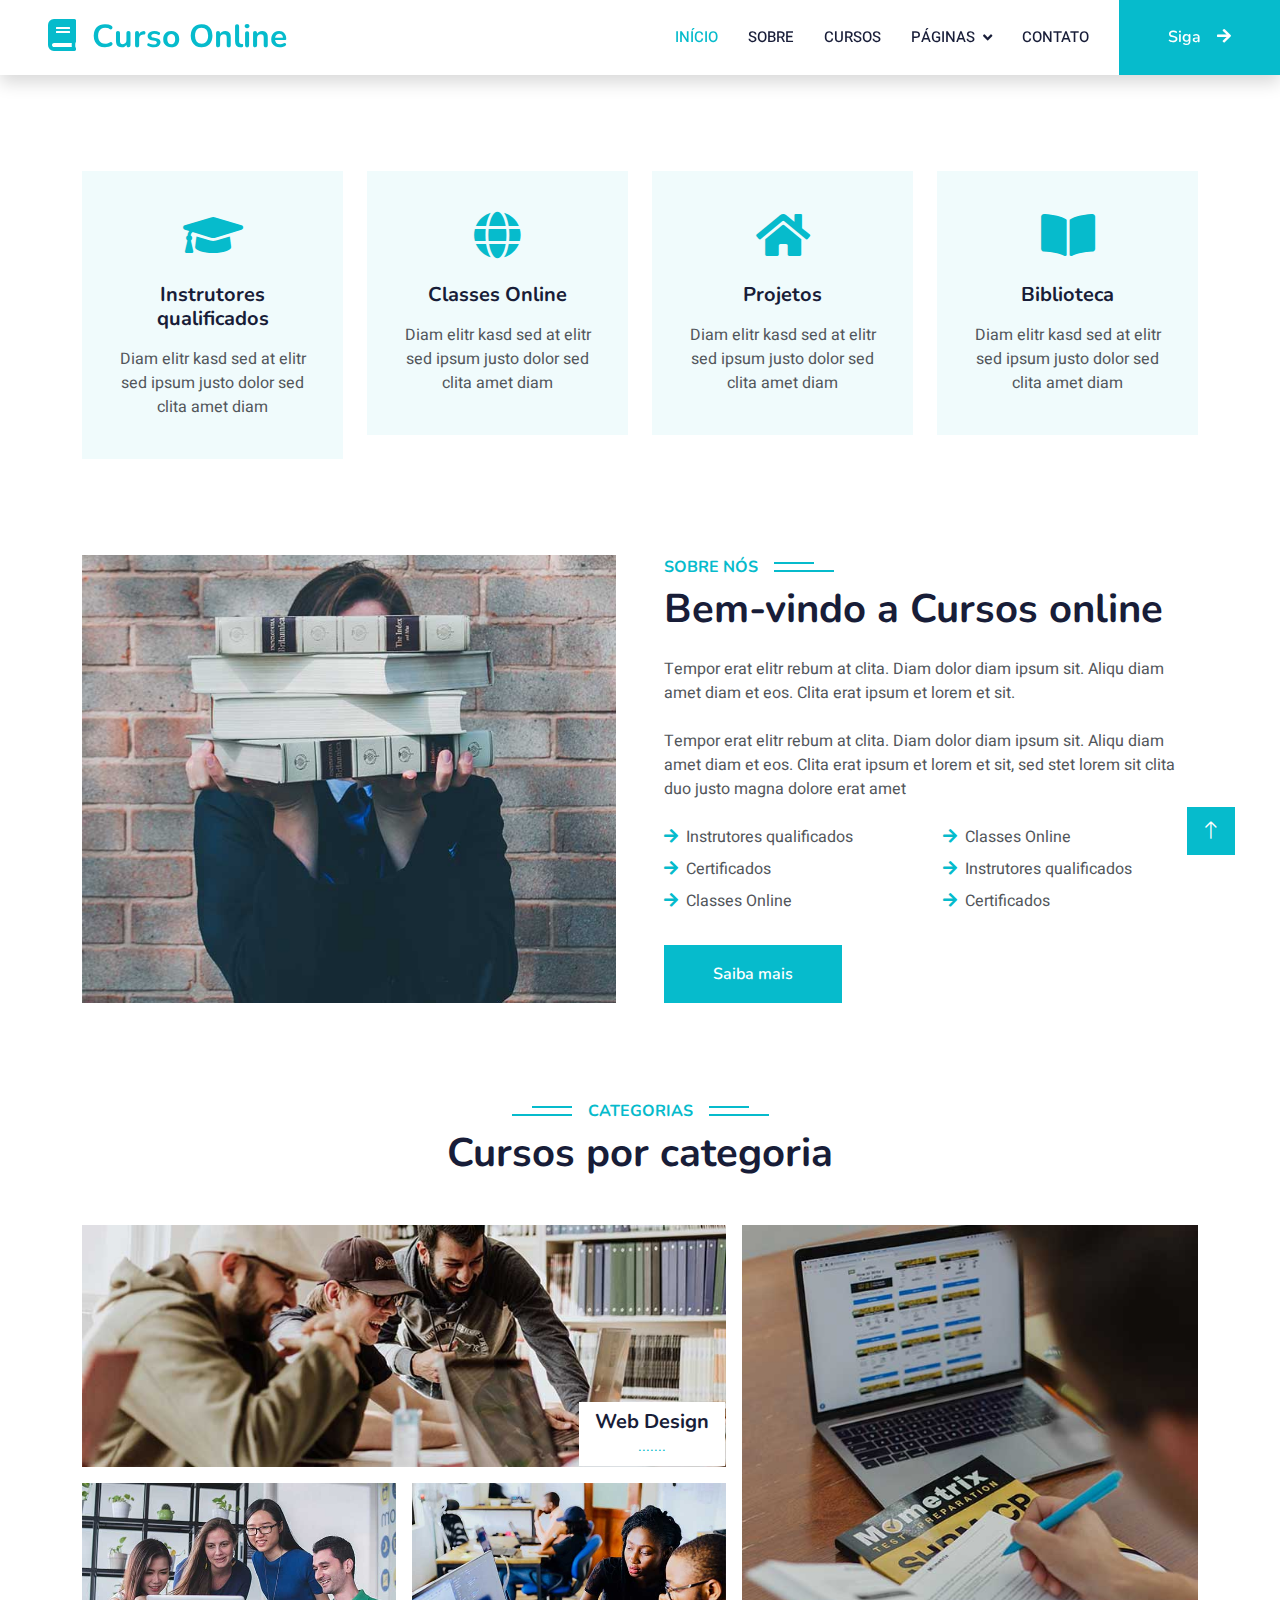
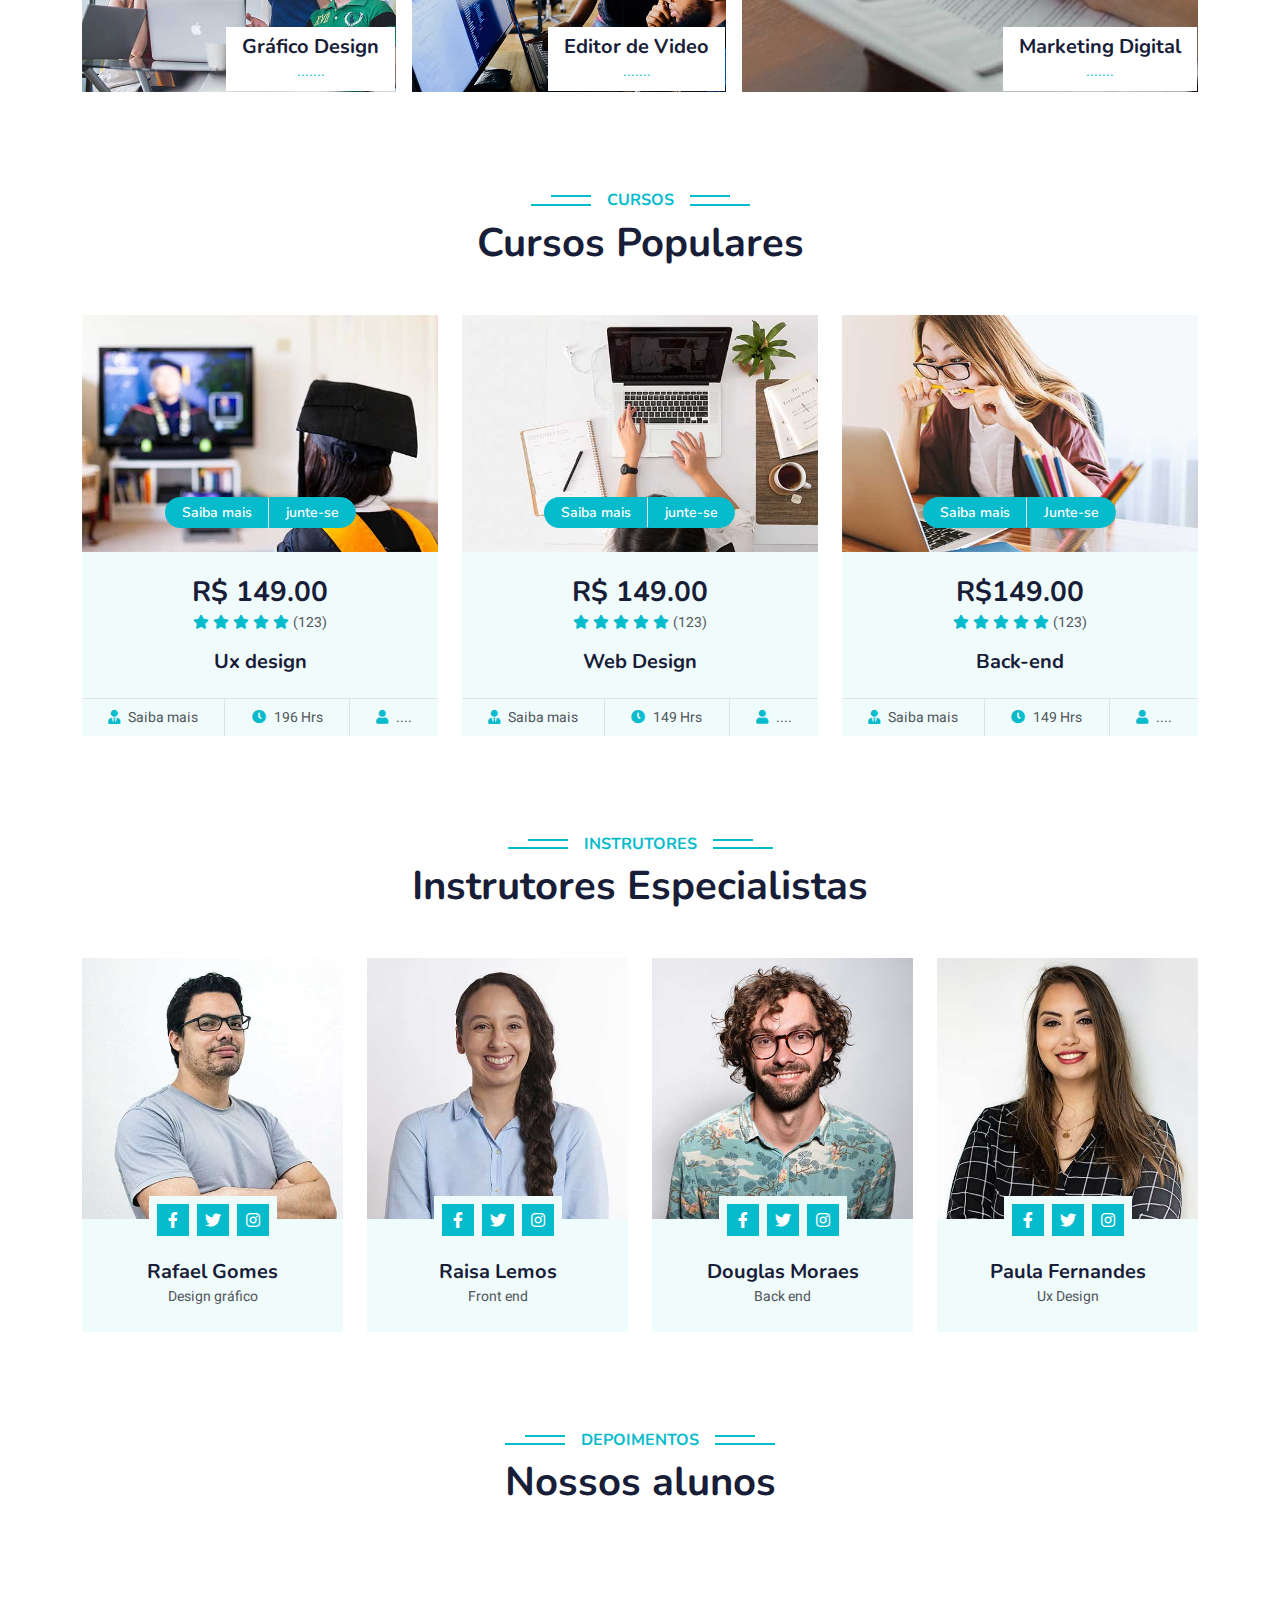
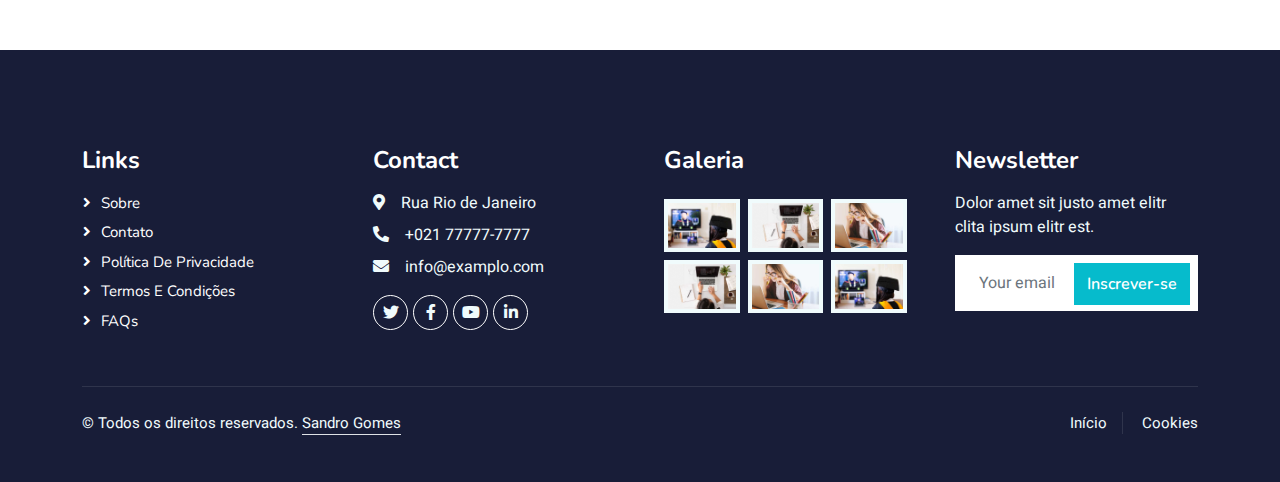
==== commit 6a8d58ba: "Update index.html" ====
--- a/index.html
+++ b/index.html
@@ -1,5 +1,5 @@
 <!DOCTYPE html>
-<html lang="en">
+<html lang="pt-br">
 
 <head>
     <meta charset="utf-8">
@@ -32,16 +32,16 @@
 </head>
 
 <body>
-    <!-- Spinner Start -->
+    <!-- carregando -->
     <div id="spinner" class="show bg-white position-fixed translate-middle w-100 vh-100 top-50 start-50 d-flex align-items-center justify-content-center">
         <div class="spinner-border text-primary" style="width: 3rem; height: 3rem;" role="status">
             <span class="sr-only">Carregando...</span>
         </div>
     </div>
-    <!-- Spinner End -->
-
-
-    <!-- Navbar Start -->
+    <!-- carregando -->
+
+
+    <!-- Navbar -->
     <nav class="navbar navbar-expand-lg bg-white navbar-light shadow sticky-top p-0">
         <a href="index.html" class="navbar-brand d-flex align-items-center px-4 px-lg-5">
             <h2 class="m-0 text-primary"><i class="fa fa-book me-3"></i>Curso Online</h2>
@@ -67,10 +67,10 @@
             <a href="" class="btn btn-primary py-4 px-lg-5 d-none d-lg-block">Siga<i class="fa fa-arrow-right ms-3"></i></a>
         </div>
     </nav>
-    <!-- Navbar End -->
-
-
-    <!-- Carousel Start -->
+    <!-- Navbar fim -->
+
+
+    <!-- Carousel -->
     <div class="container-fluid p-0 mb-5">
         <div class="owl-carousel header-carousel position-relative">
             <div class="owl-carousel-item position-relative">
@@ -107,10 +107,10 @@
             </div>
         </div>
     </div>
-    <!-- Carousel End -->
-
-
-    <!-- Service Start -->
+    <!-- Carousel fim -->
+
+
+    <!-- Serviço -->
     <div class="container-xxl py-5">
         <div class="container">
             <div class="row g-4">
@@ -153,10 +153,10 @@
             </div>
         </div>
     </div>
-    <!-- Service End -->
-
-
-    <!-- About Start -->
+    <!-- serviço fim -->
+
+
+    <!-- Sobre -->
     <div class="container-xxl py-5">
         <div class="container">
             <div class="row g-5">
@@ -196,14 +196,14 @@
             </div>
         </div>
     </div>
-    <!-- About End -->
-
-
-    <!-- Categories Start -->
+    <!-- serviço fim -->
+
+
+    <!-- categoria -->
     <div class="container-xxl py-5 category">
         <div class="container">
             <div class="text-center wow fadeInUp" data-wow-delay="0.1s">
-                <h6 class="section-title bg-white text-center text-primary px-3">Categories</h6>
+                <h6 class="section-title bg-white text-center text-primary px-3">Categorias</h6>
                 <h1 class="mb-5">Cursos por categoria</h1>
             </div>
             <div class="row g-3">
@@ -250,15 +250,15 @@
             </div>
         </div>
     </div>
-    <!-- Categories Start -->
-
-
-    <!-- Courses Start -->
+    <!-- categoria fim -->
+
+
+    <!-- cursos -->
     <div class="container-xxl py-5">
         <div class="container">
             <div class="text-center wow fadeInUp" data-wow-delay="0.1s">
                 <h6 class="section-title bg-white text-center text-primary px-3">Cursos</h6>
-                <h1 class="mb-5">Populares Cursos</h1>
+                <h1 class="mb-5">Cursos Populares</h1>
             </div>
             <div class="row g-4 justify-content-center">
                 <div class="col-lg-4 col-md-6 wow fadeInUp" data-wow-delay="0.1s">
@@ -348,10 +348,10 @@
             </div>
         </div>
     </div>
-    <!-- Courses End -->
-
-
-    <!-- Team Start -->
+    <!-- cursos fim -->
+
+
+    <!-- time -->
     <div class="container-xxl py-5">
         <div class="container">
             <div class="text-center wow fadeInUp" data-wow-delay="0.1s">
@@ -434,10 +434,10 @@
             </div>
         </div>
     </div>
-    <!-- Team End -->
-
-
-    <!-- Testimonial Start -->
+    <!-- time fim -->
+
+
+    <!-- depoimentos -->
     <div class="container-xxl py-5 wow fadeInUp" data-wow-delay="0.1s">
         <div class="container">
             <div class="text-center">
@@ -480,10 +480,10 @@
             </div>
         </div>
     </div>
-    <!-- Testimonial End -->
+    <!-- depoimentos fim -->
         
 
-    <!-- Footer Start -->
+    <!-- Footer -->
     <div class="container-fluid bg-dark text-light footer pt-5 mt-5 wow fadeIn" data-wow-delay="0.1s">
         <div class="container py-5">
             <div class="row g-5">
@@ -561,7 +561,7 @@
             </div>
         </div>
     </div>
-    <!-- Footer End -->
+    <!-- Footer fim -->
 
 
     <!-- Back to Top -->
--- a/css/style.css
+++ b/css/style.css
@@ -1,4 +1,4 @@
-/********** Template CSS **********/
+
 :root {
     --primary: #06BBCC;
     --light: #F0FBFC;
@@ -37,7 +37,7 @@
 }
 
 
-/*** Button ***/
+/*** Botão ***/
 .btn {
     font-family: 'Nunito', sans-serif;
     font-weight: 600;
@@ -151,7 +151,7 @@
 }
 
 
-/*** Header carousel ***/
+/*** Slid ***/
 @media (max-width: 768px) {
     .header-carousel .owl-carousel-item {
         position: relative;
@@ -212,7 +212,7 @@
 }
 
 
-/*** Section Title ***/
+/*** Titulo ***/
 .section-title {
     position: relative;
     display: inline-block;
@@ -252,7 +252,7 @@
 }
 
 
-/*** Service ***/
+/*** Serviço ***/
 .service-item {
     background: var(--light);
     transition: .5s;
@@ -272,7 +272,7 @@
 }
 
 
-/*** Categories & Courses ***/
+/*** cursos e categorias ***/
 .category img,
 .course-item img {
     transition: .5s;
@@ -284,7 +284,7 @@
 }
 
 
-/*** Team ***/
+/*** Time ***/
 .team-item img {
     transition: .5s;
 }
@@ -294,7 +294,7 @@
 }
 
 
-/*** Testimonial ***/
+/*** Depoimentos ***/
 .testimonial-carousel::before {
     position: absolute;
     content: "";
@@ -431,4 +431,4 @@
     margin-right: 0;
     padding-right: 0;
     border-right: none;
-}+}
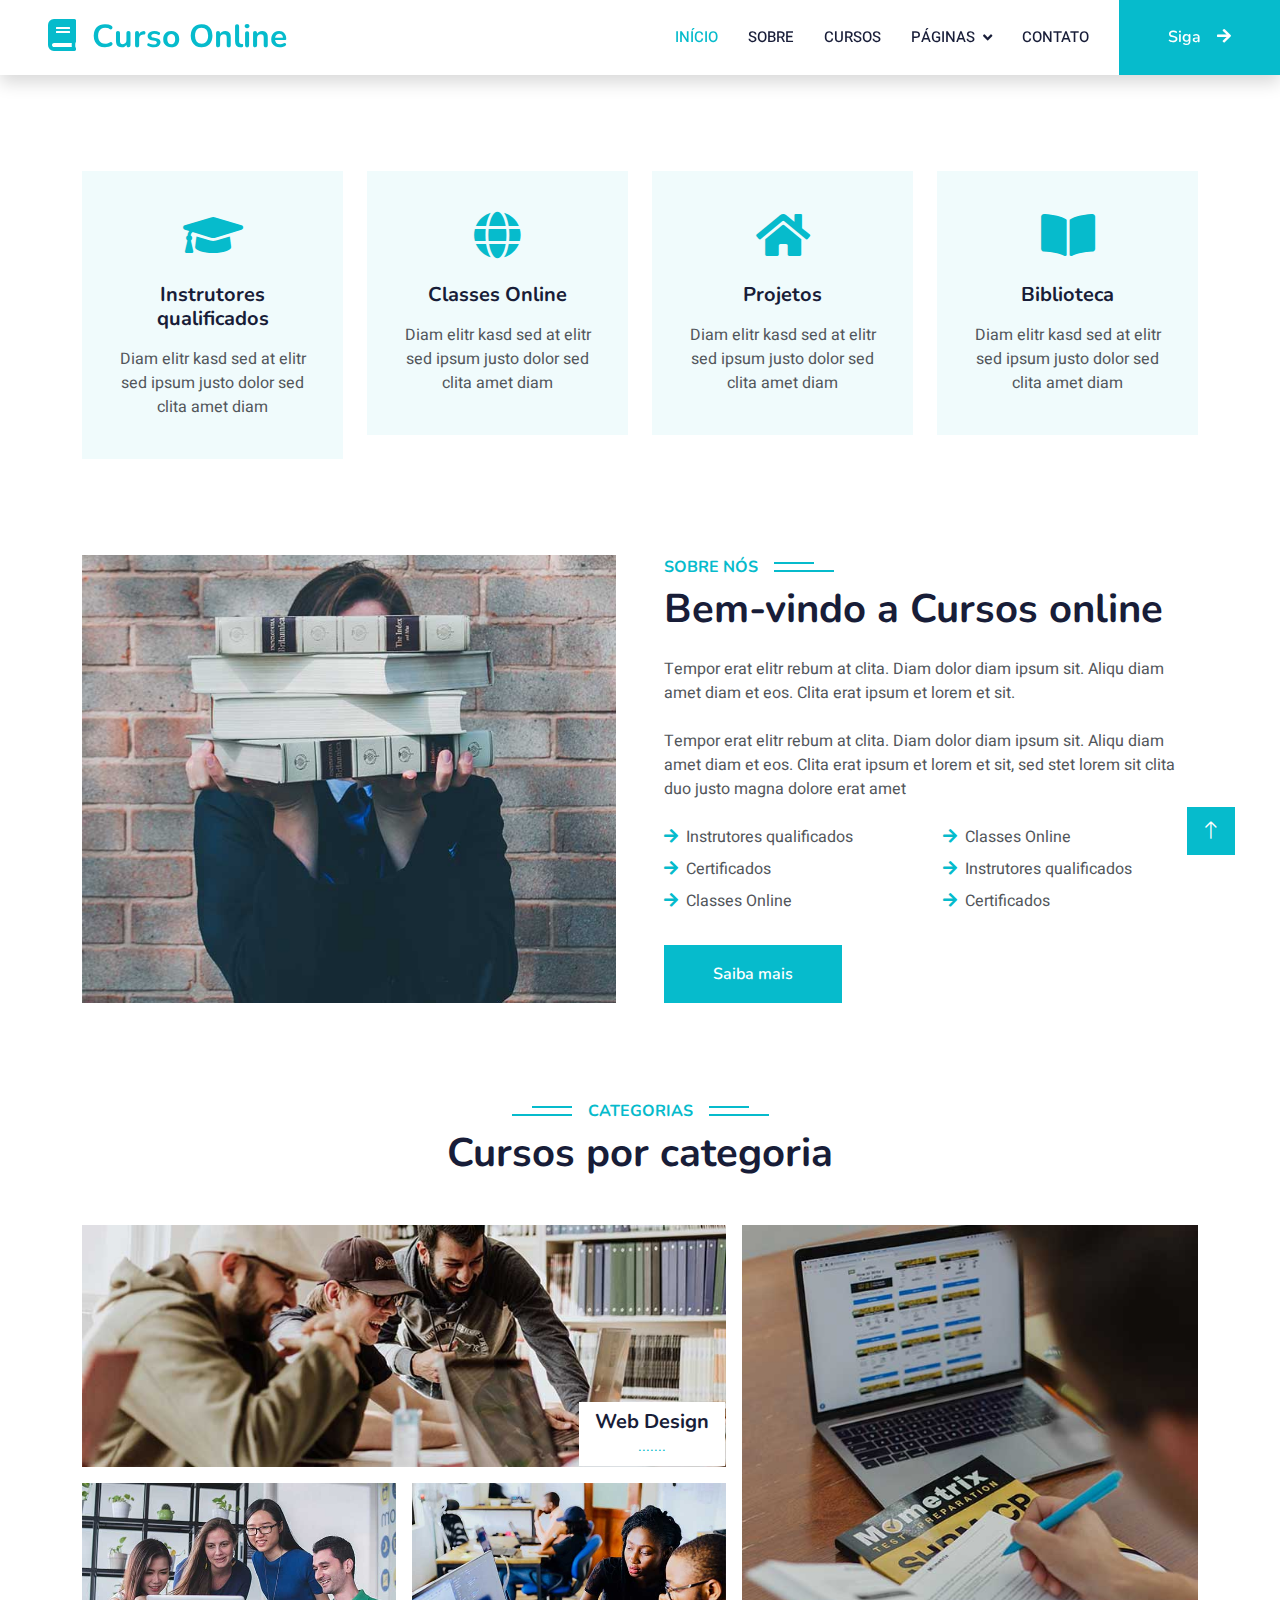
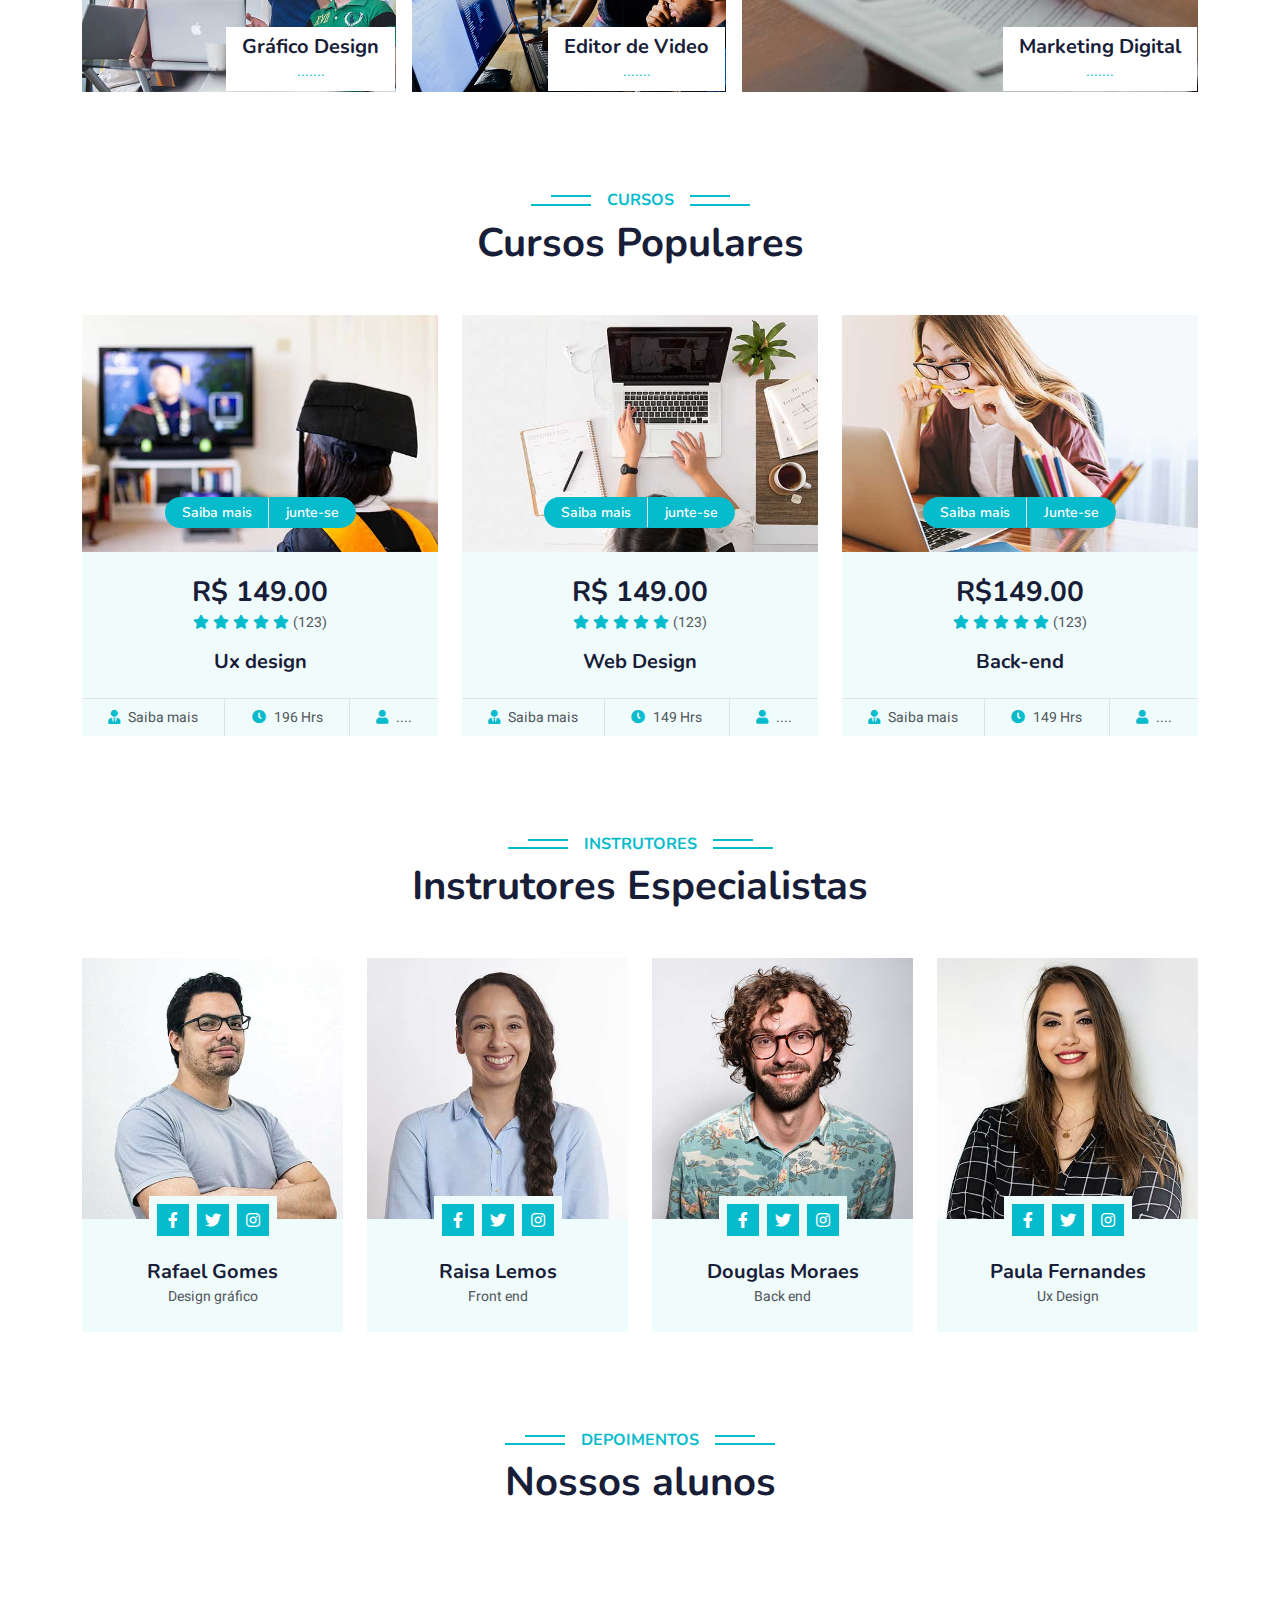
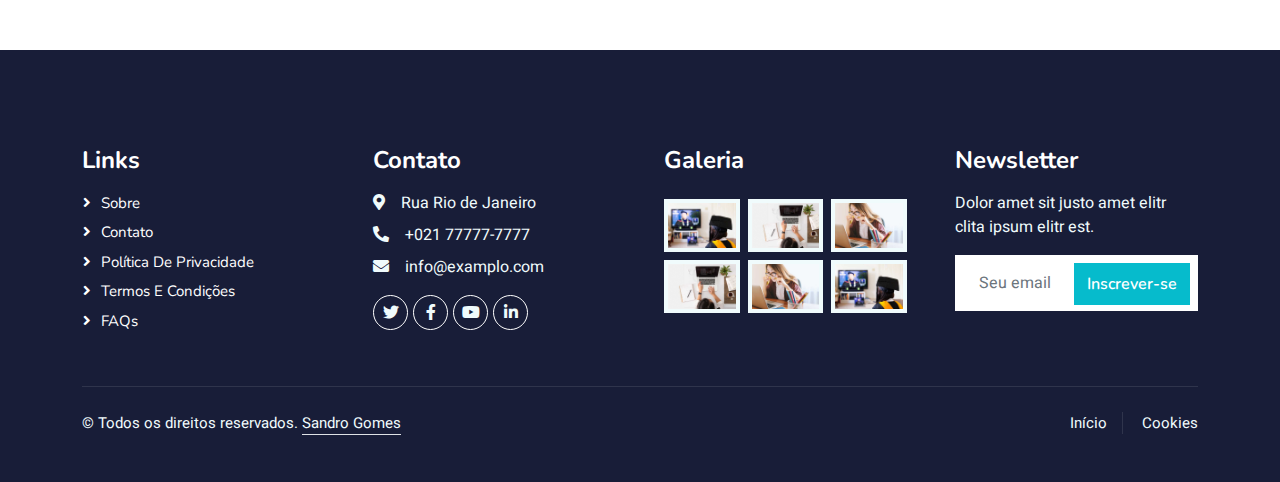
==== commit 46ef0fe3: "Update index.html" ====
--- a/index.html
+++ b/index.html
@@ -496,7 +496,7 @@
                     <a class="btn btn-link" href="">FAQs</a>
                 </div>
                 <div class="col-lg-3 col-md-6">
-                    <h4 class="text-white mb-3">Contact</h4>
+                    <h4 class="text-white mb-3">Contato</h4>
                     <p class="mb-2"><i class="fa fa-map-marker-alt me-3"></i>Rua Rio de Janeiro</p>
                     <p class="mb-2"><i class="fa fa-phone-alt me-3"></i>+021 77777-7777</p>
                     <p class="mb-2"><i class="fa fa-envelope me-3"></i>info@examplo.com</p>
@@ -534,7 +534,7 @@
                     <h4 class="text-white mb-3">Newsletter</h4>
                     <p>Dolor amet sit justo amet elitr clita ipsum elitr est.</p>
                     <div class="position-relative mx-auto" style="max-width: 400px;">
-                        <input class="form-control border-0 w-100 py-3 ps-4 pe-5" type="text" placeholder="Your email">
+                        <input class="form-control border-0 w-100 py-3 ps-4 pe-5" type="text" placeholder="Seu email">
                         <button type="button" class="btn btn-primary py-2 position-absolute top-0 end-0 mt-2 me-2">Inscrever-se </button>
                     </div>
                 </div>
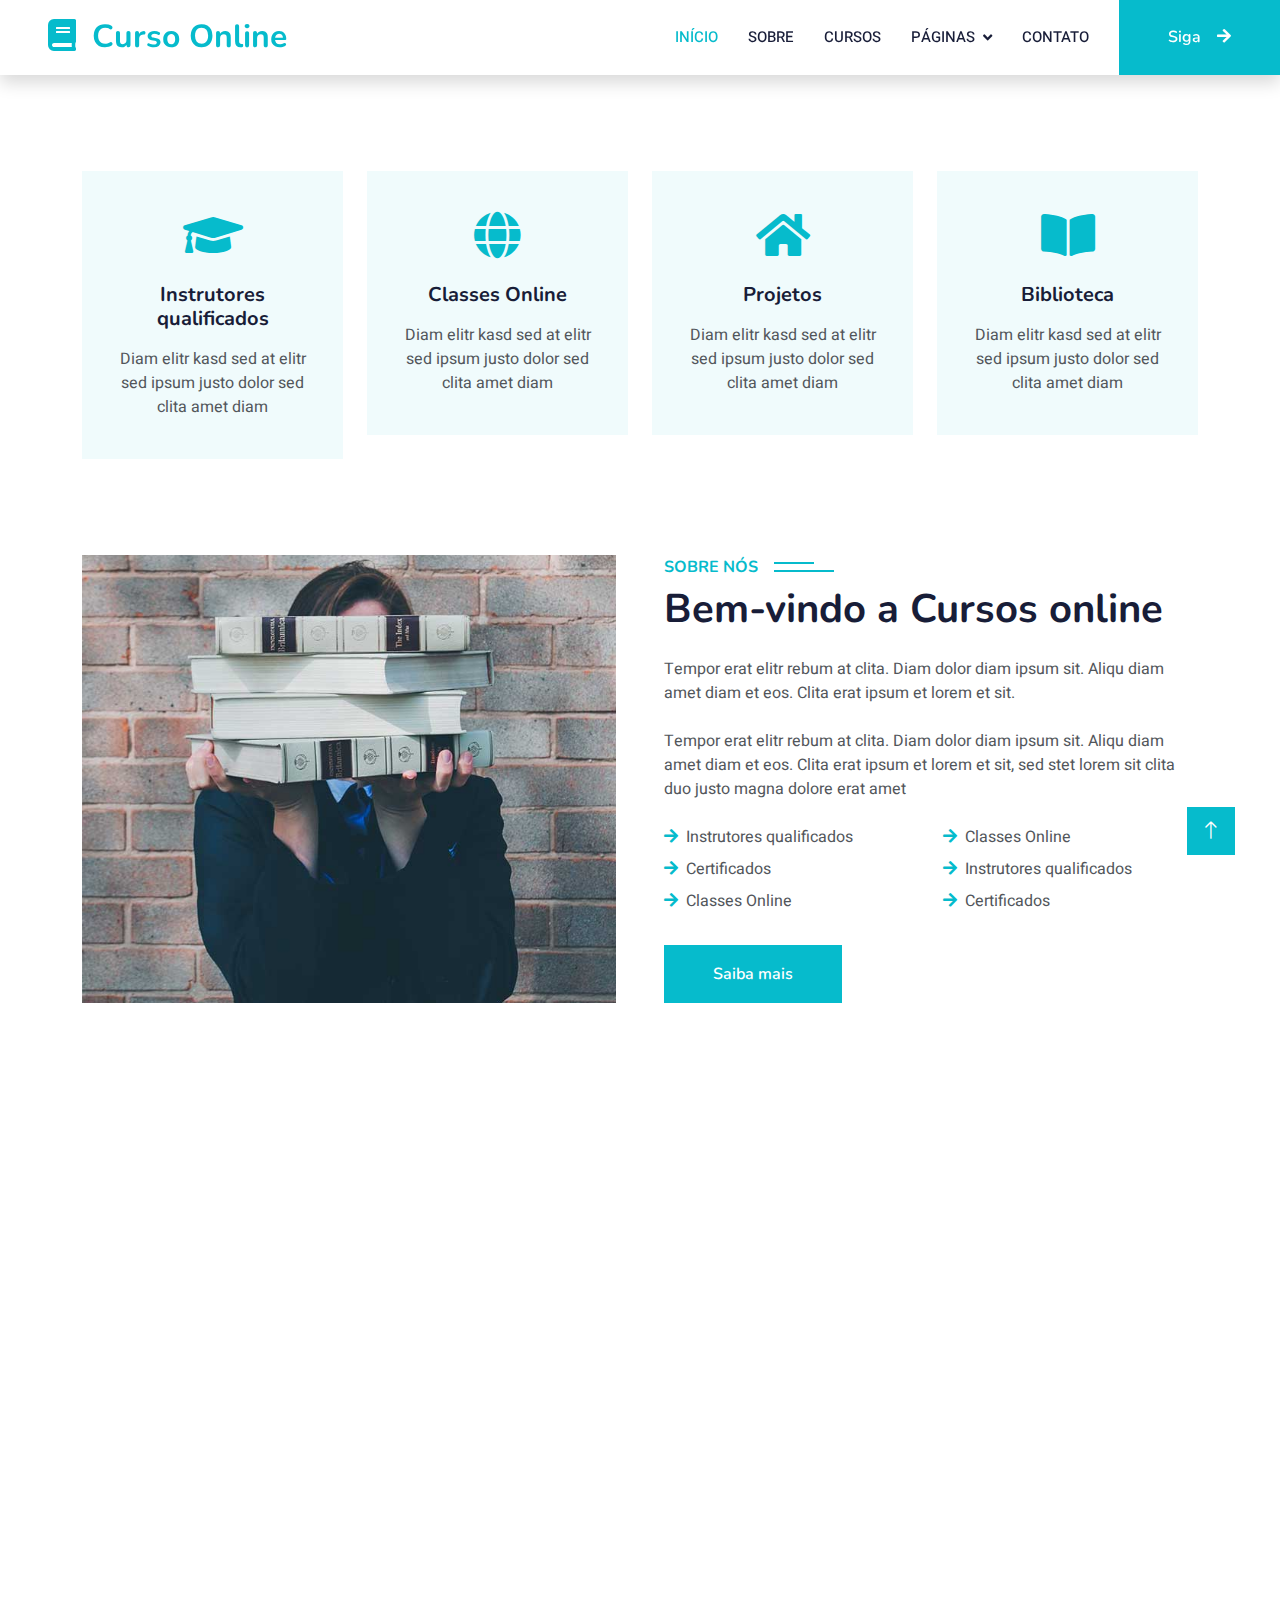
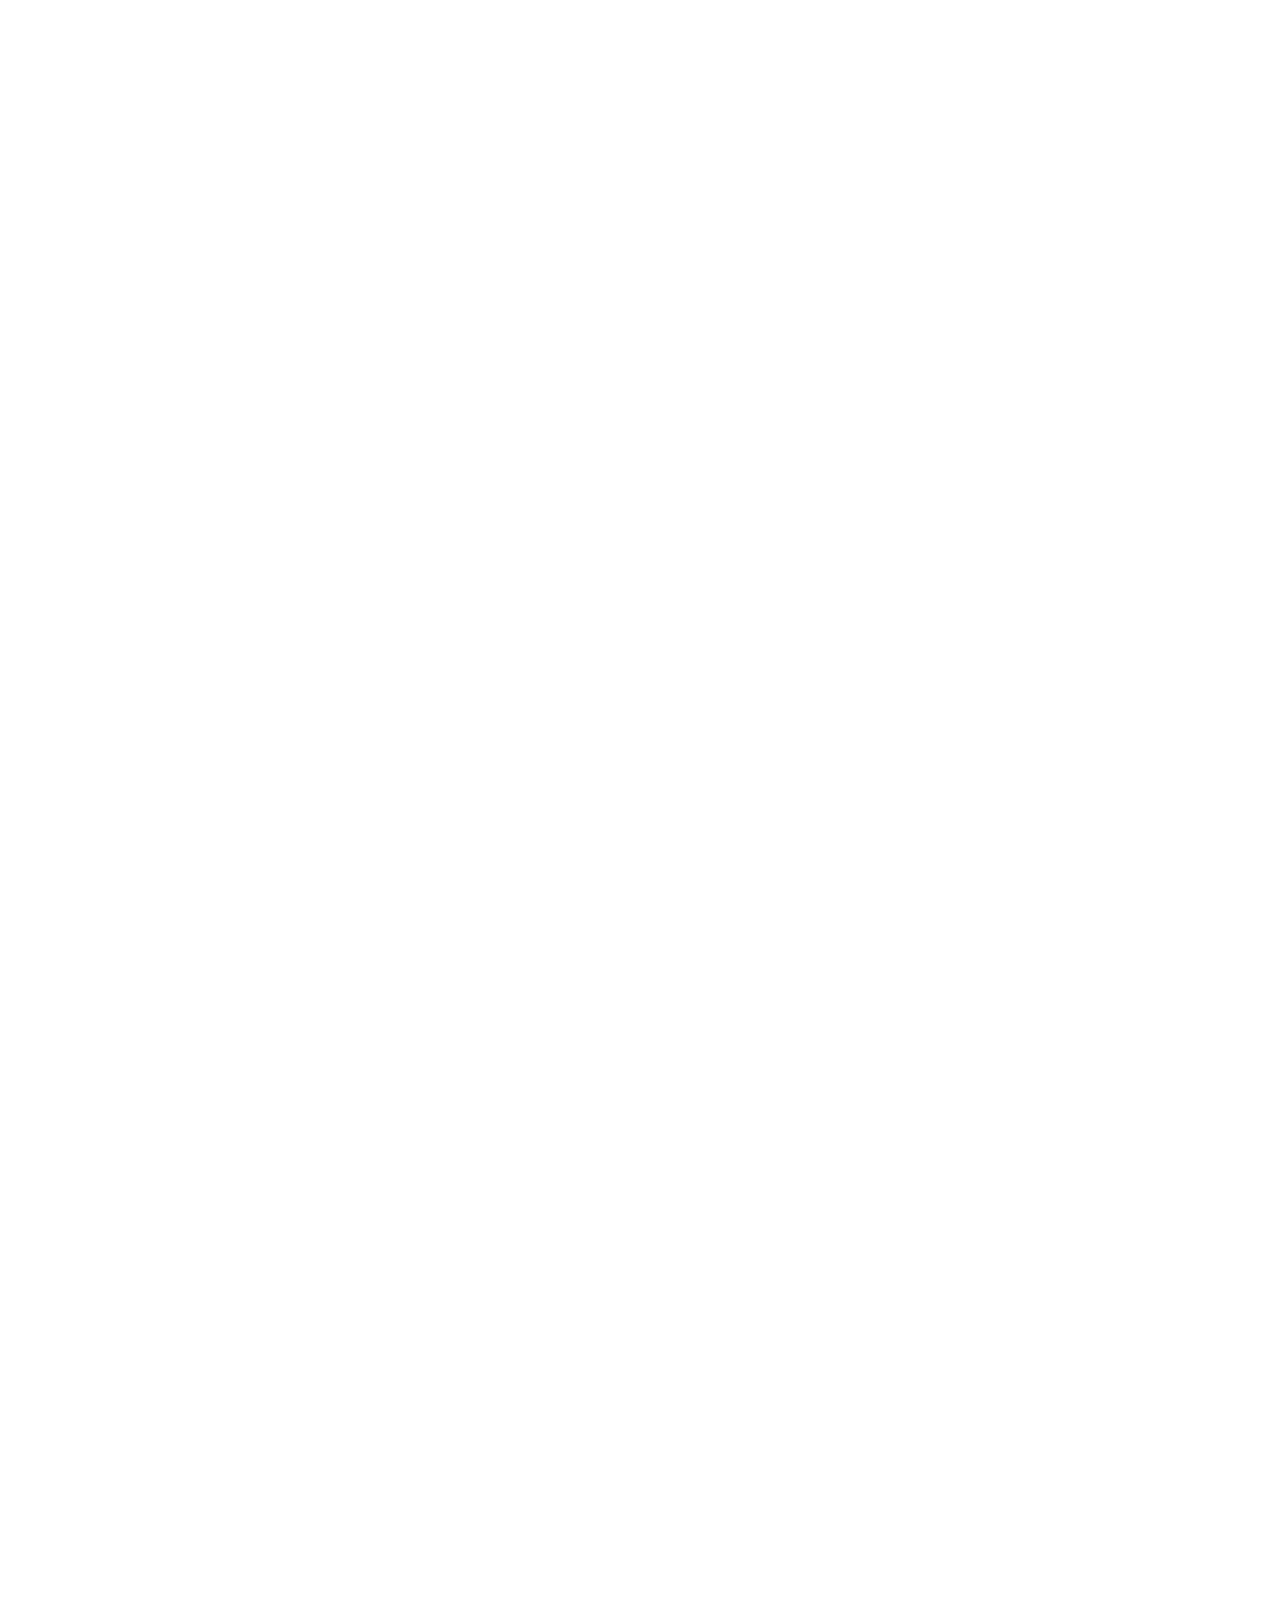
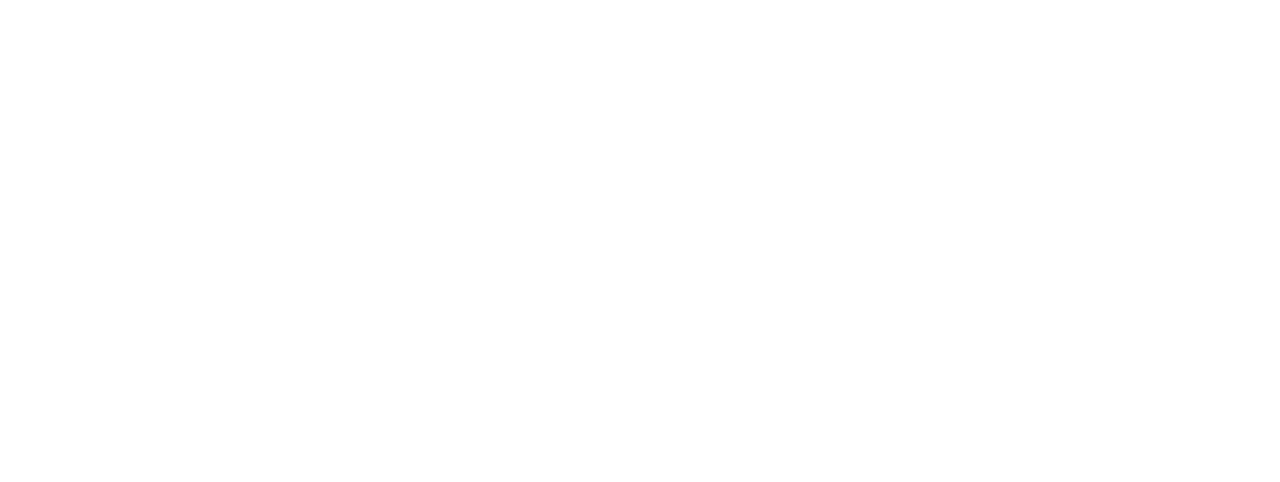
==== commit 0e613166: "Update index.html" ====
--- a/index.html
+++ b/index.html
@@ -62,7 +62,7 @@
                        
                     </div>
                 </div>
-                <a href="contact.html" class="nav-item nav-link">Contato</a>
+                <a href="contato.html" class="nav-item nav-link">Contato</a>
             </div>
             <a href="" class="btn btn-primary py-4 px-lg-5 d-none d-lg-block">Siga<i class="fa fa-arrow-right ms-3"></i></a>
         </div>
@@ -70,7 +70,7 @@
     <!-- Navbar fim -->
 
 
-    <!-- Carousel -->
+    <!-- Carrosel -->
     <div class="container-fluid p-0 mb-5">
         <div class="owl-carousel header-carousel position-relative">
             <div class="owl-carousel-item position-relative">
@@ -107,7 +107,7 @@
             </div>
         </div>
     </div>
-    <!-- Carousel fim -->
+    <!-- Carrosel fim -->
 
 
     <!-- Serviço -->
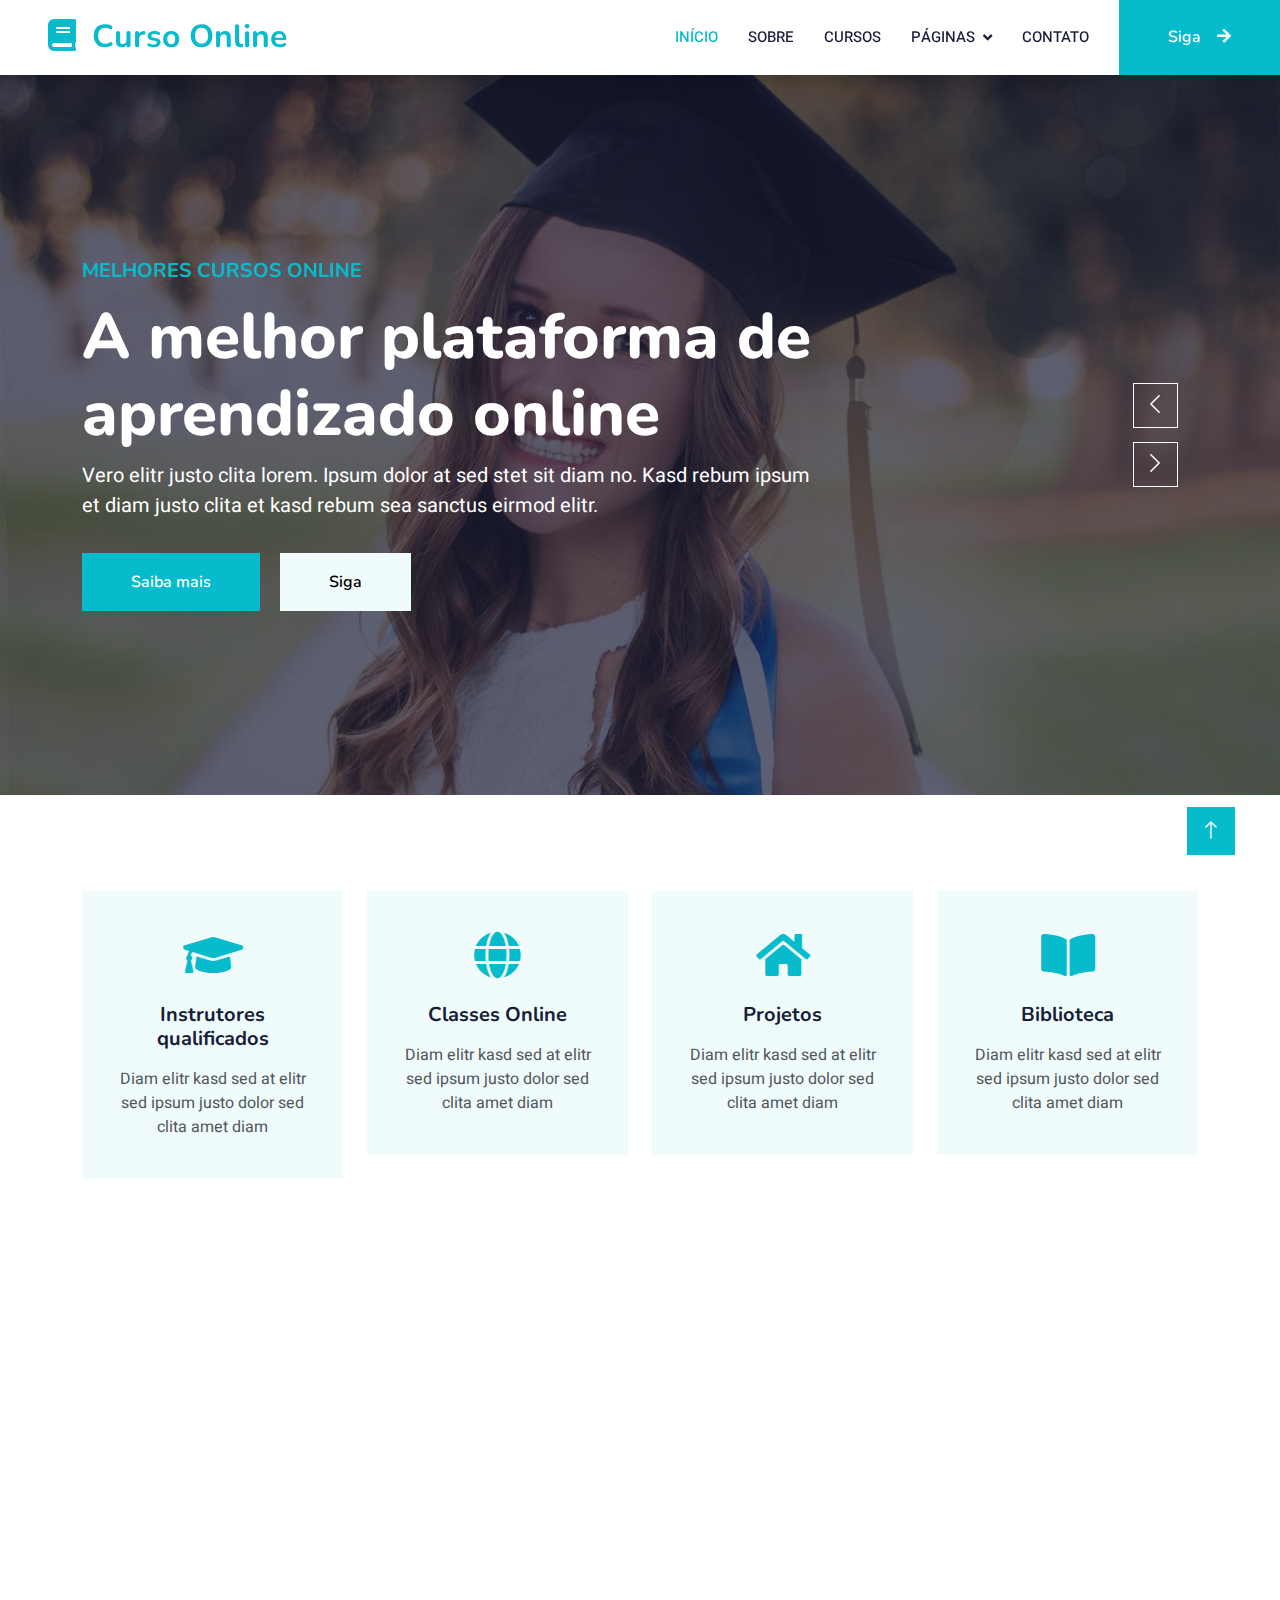
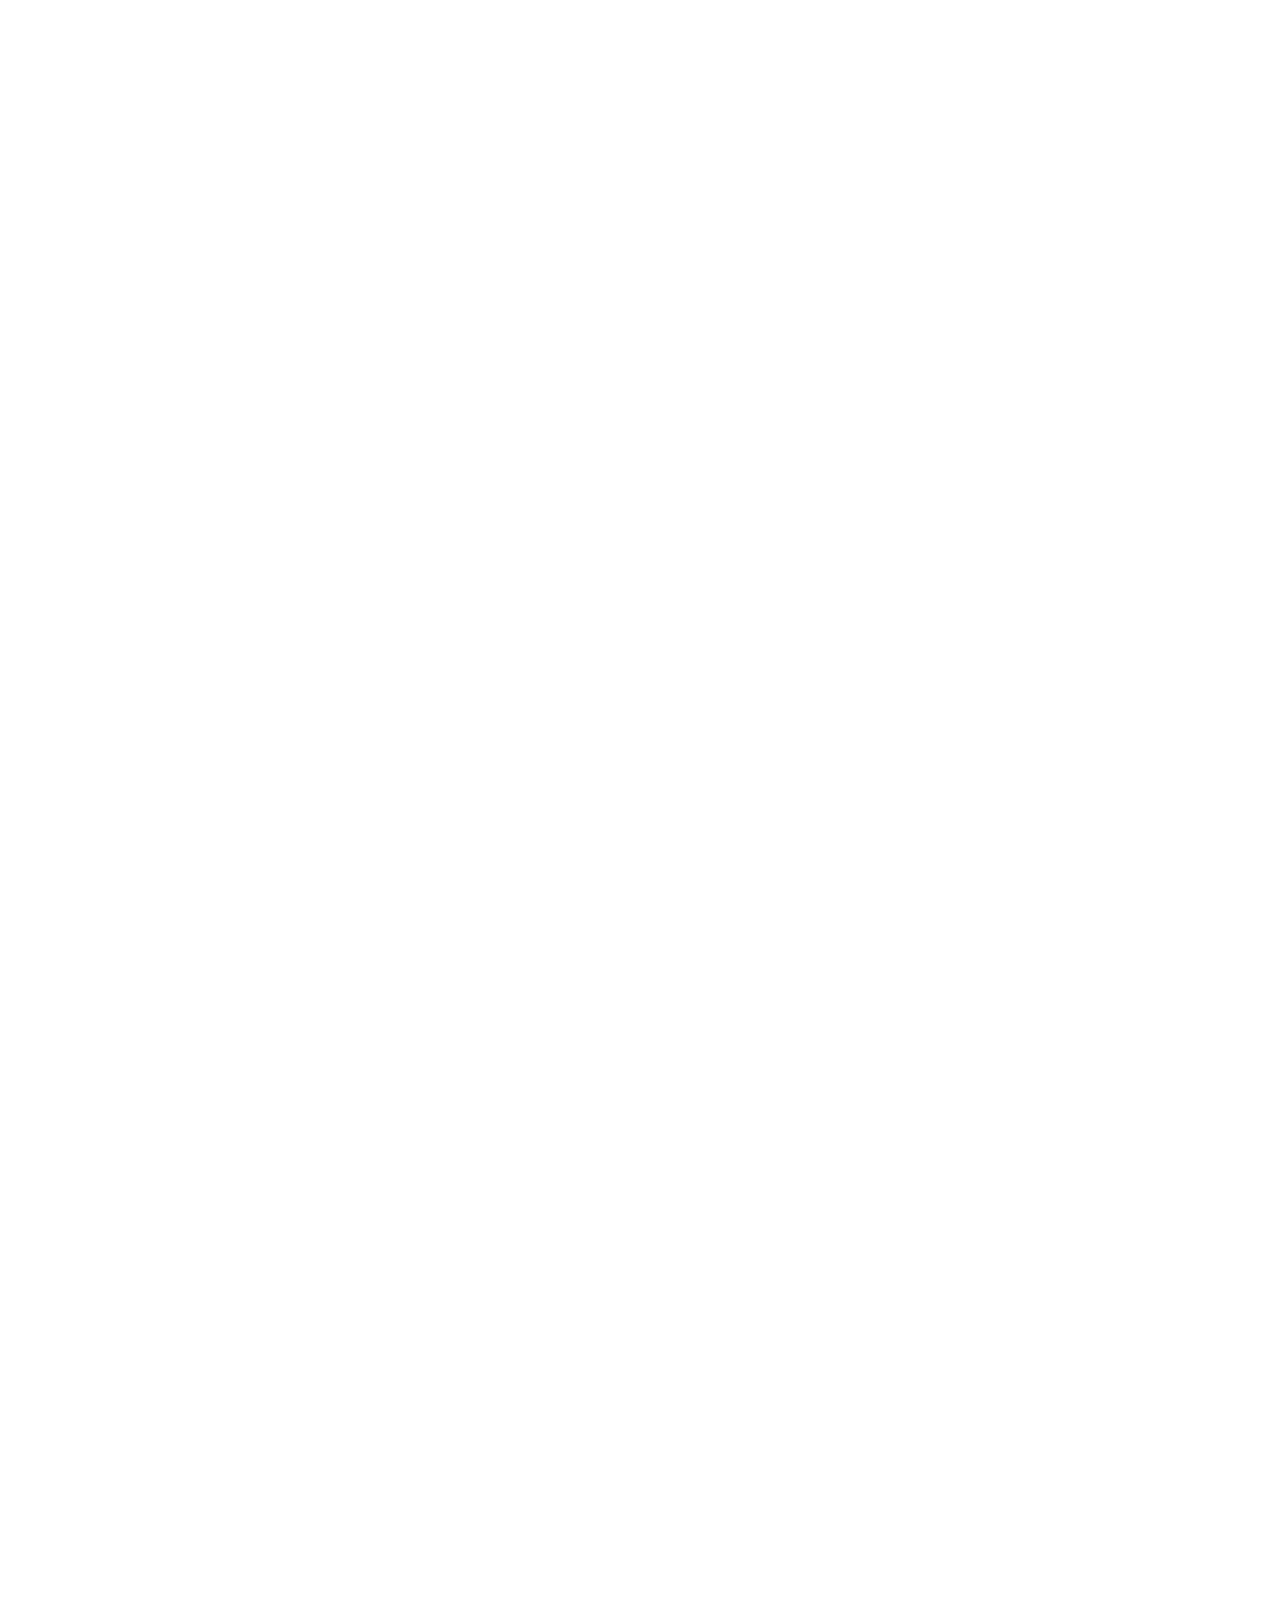
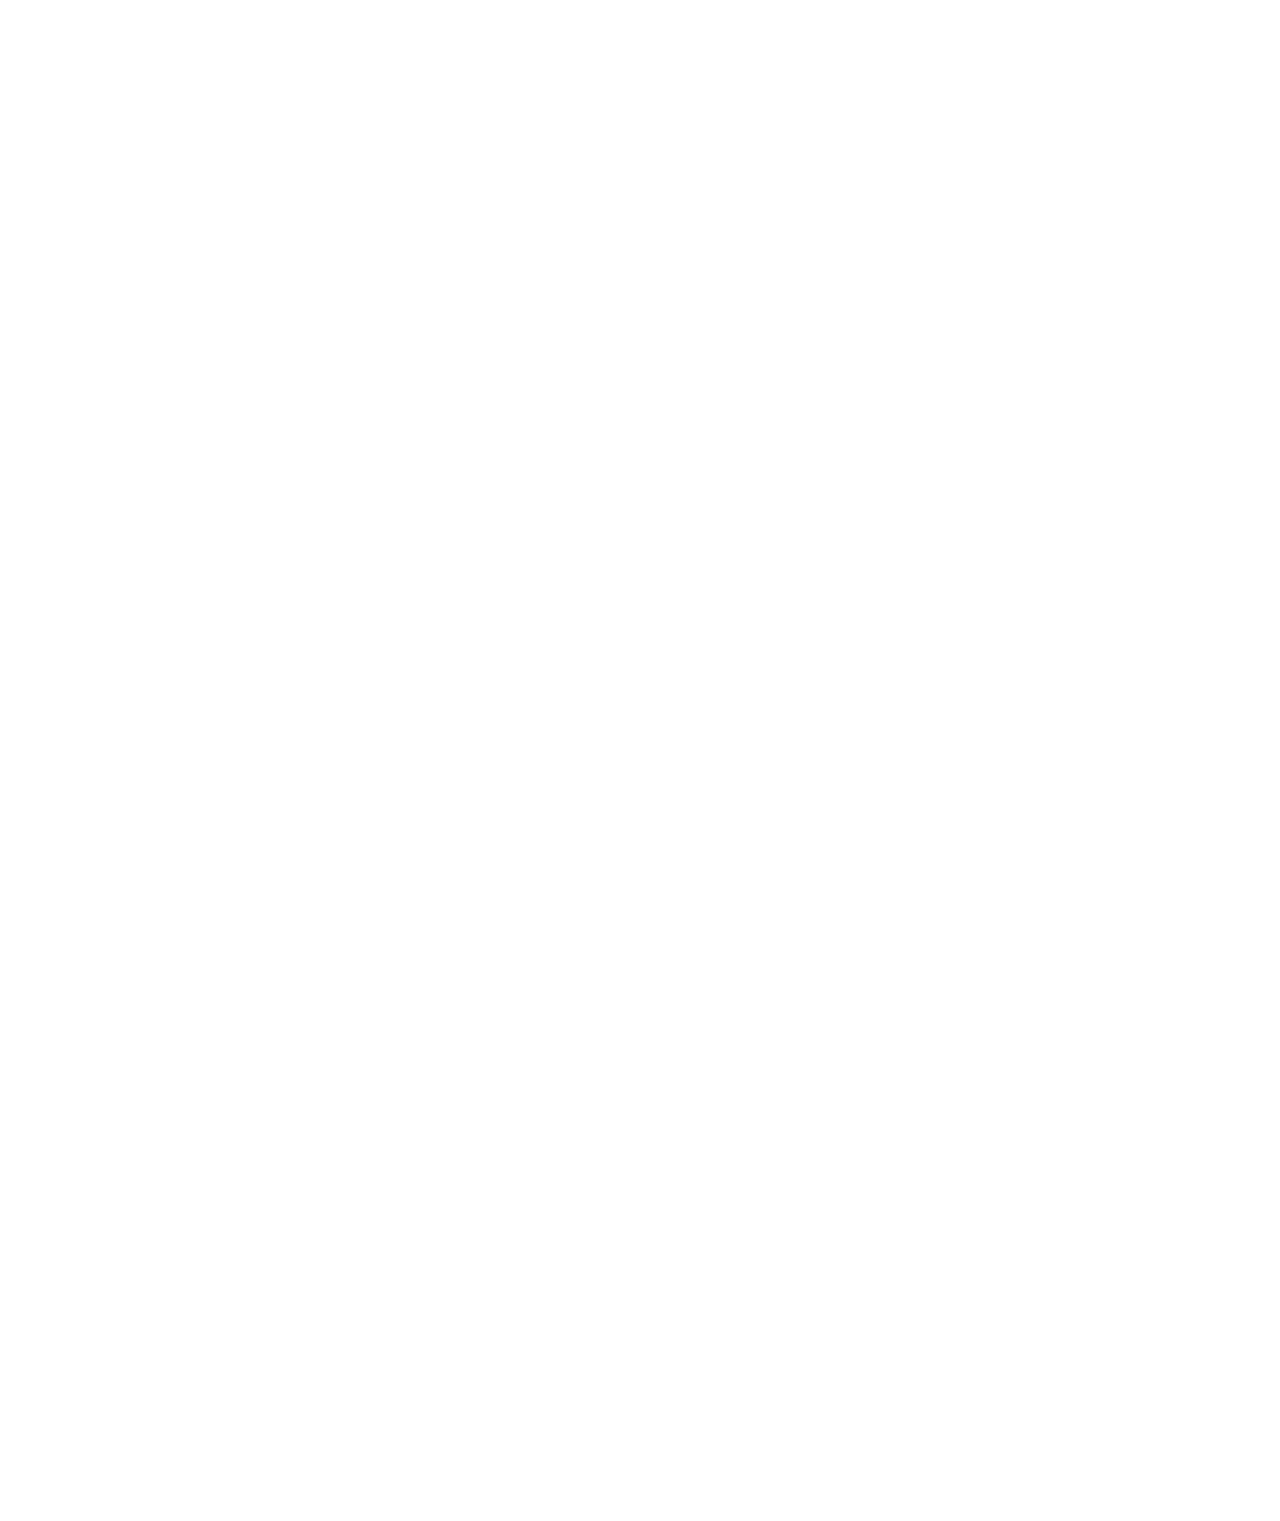
==== commit eeec747a: "Update index.html" ====
--- a/index.html
+++ b/index.html
@@ -70,7 +70,7 @@
     <!-- Navbar fim -->
 
 
-    <!-- Carrosel -->
+    <!-- Carrossel -->
     <div class="container-fluid p-0 mb-5">
         <div class="owl-carousel header-carousel position-relative">
             <div class="owl-carousel-item position-relative">
@@ -107,7 +107,7 @@
             </div>
         </div>
     </div>
-    <!-- Carrosel fim -->
+    <!-- Carrossel fim -->
 
 
     <!-- Serviço -->
